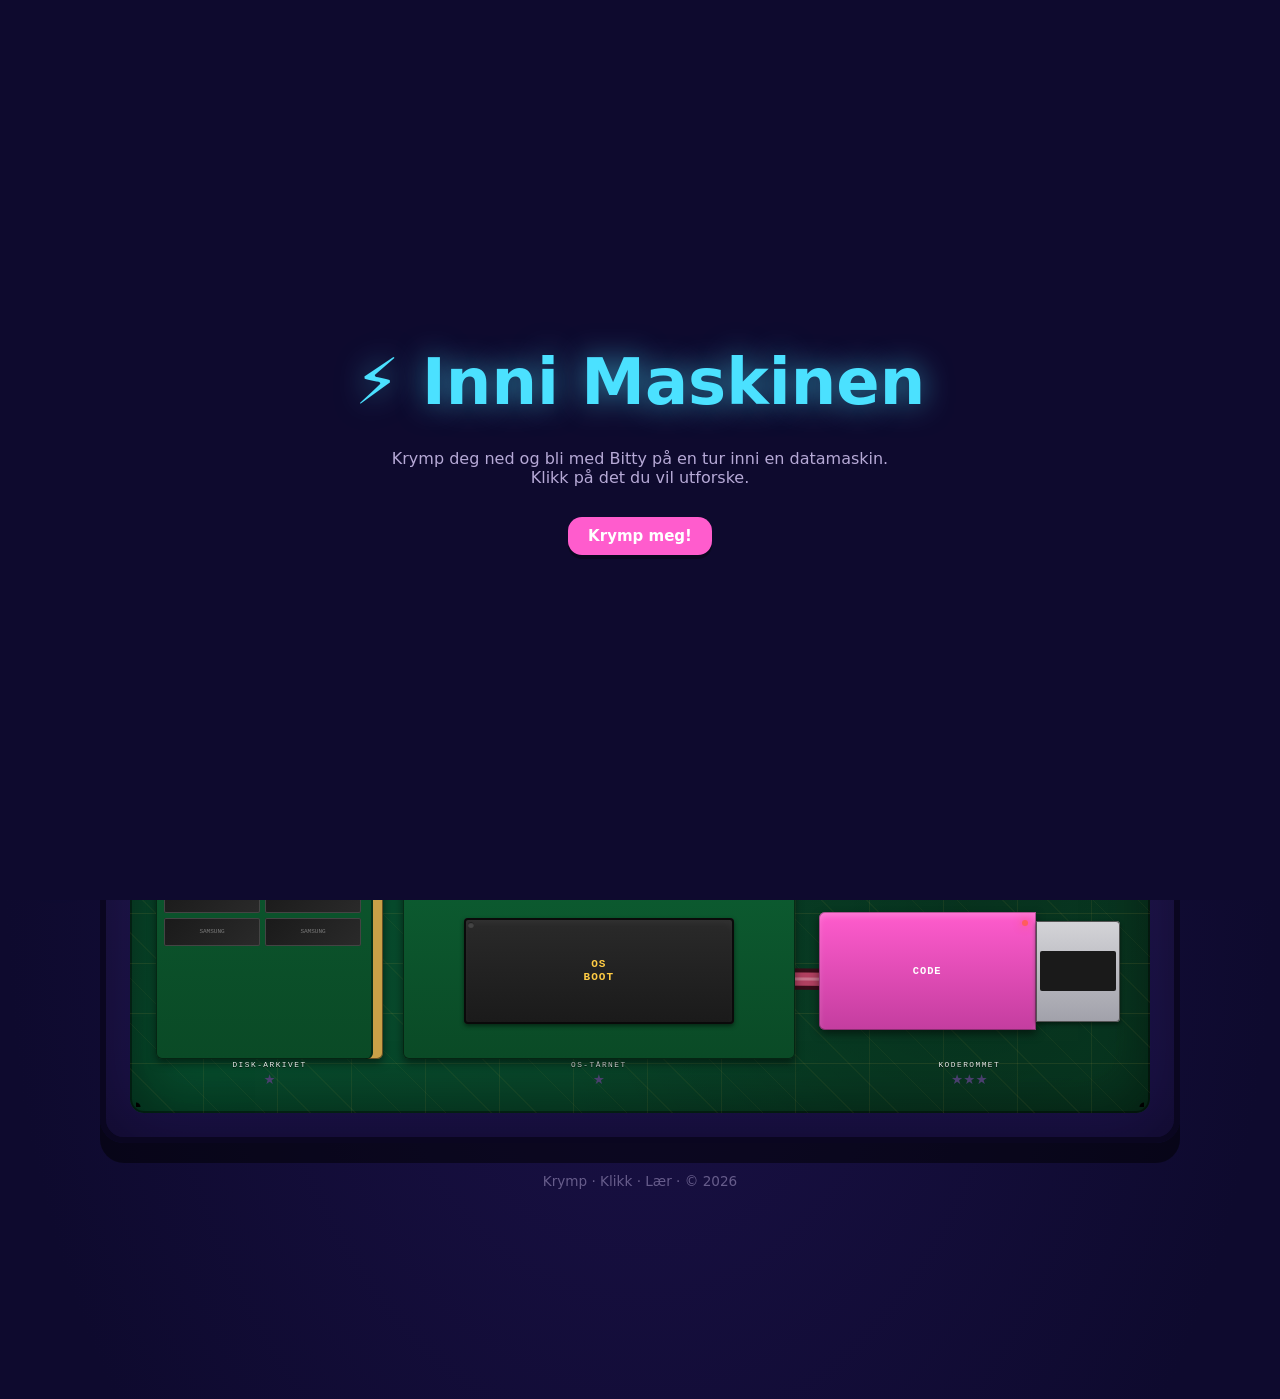
==== index.html @ a3760b7e "first commit" ====
<!DOCTYPE html>
<html lang="no">
<head>
    <meta charset="UTF-8">
    <meta name="viewport" content="width=device-width, initial-scale=1.0">
    <title>Inni Maskinen</title>
    <link rel="stylesheet" href="style.css">
    <style>
        /* Plassering av komponentene på hovedkortet (12 kol × 8 rad) */
        .c-cpu  { grid-column: 5 / 9;  grid-row: 2 / 4; }
        .c-ram  { grid-column: 9 / 13; grid-row: 1 / 3; }
        .c-bits { grid-column: 1 / 4;  grid-row: 1 / 3; }
        .c-bus  { grid-column: 4 / 10; grid-row: 4 / 5; }
        .c-disk { grid-column: 1 / 4;  grid-row: 6 / 9; }
        .c-gpu  { grid-column: 5 / 9;  grid-row: 5 / 7; }
        .c-net  { grid-column: 9 / 13; grid-row: 5 / 7; }
        .c-os   { grid-column: 4 / 9;  grid-row: 7 / 9; }
        .c-kode { grid-column: 9 / 13; grid-row: 7 / 9; }
        .c-komp { grid-column: 1 / 4;  grid-row: 4 / 6; }

        /* Ledninger mellom komponentene — isolerte fargede kabler */
        .wires {
            position: absolute;
            inset: 22px;
            width: calc(100% - 44px);
            height: calc(100% - 44px);
            z-index: 1;
            pointer-events: none;
            overflow: visible;
        }
        /* Mørk kant rundt kabelen (jakke / skygge) */
        .wires .cable-outer {
            fill: none;
            stroke-width: 2.4;
            stroke-linecap: round;
            stroke-linejoin: round;
            opacity: 0.95;
        }
        /* Kabelens hovedfarge (isolasjon) */
        .wires .cable-inner {
            fill: none;
            stroke-width: 1.5;
            stroke-linecap: round;
            stroke-linejoin: round;
        }
        /* Tynn lyslinje på toppen — sylinder-følelse */
        .wires .cable-shine {
            fill: none;
            stroke: rgba(255,255,255,0.28);
            stroke-width: 0.35;
            stroke-linecap: round;
        }
        /* Loddepunkter / skrupinner */
        .wires .pad {
            fill: #d4a040;
            stroke: rgba(0,0,0,0.7);
            stroke-width: 0.2;
        }
        .wires .pad-inner {
            fill: rgba(0,0,0,0.55);
        }
        .component { z-index: 2; }

        @media (max-width: 720px) {
            .wires { display: none; }
        }

        .startup-overlay {
            position: fixed;
            inset: 0;
            background: var(--bg-deep);
            z-index: 500;
            display: flex;
            align-items: center;
            justify-content: center;
            flex-direction: column;
            gap: 30px;
            transition: opacity 0.6s, visibility 0.6s;
        }
        .startup-overlay.hidden { opacity: 0; visibility: hidden; }
        .startup-overlay h1 {
            font-size: clamp(2em, 6vw, 4em);
            color: var(--neon-cyan);
            text-shadow: 0 0 30px rgba(75,225,255,0.6);
        }
        .startup-overlay p { color: var(--ink-soft); max-width: 500px; text-align: center; }
        .reset-btn {
            position: fixed; bottom: 14px; right: 14px;
            background: rgba(255,92,92,0.2);
            color: var(--neon-red);
            border: 1px solid var(--neon-red);
            padding: 4px 10px;
            border-radius: 8px;
            font-size: 0.75em;
            cursor: pointer;
            opacity: 0.4;
            z-index: 90;
        }
        .reset-btn:hover { opacity: 1; }
    </style>
</head>
<body>

    <div class="startup-overlay" id="startup">
        <h1>⚡ Inni Maskinen</h1>
        <p>Krymp deg ned og bli med Bitty på en tur inni en datamaskin. Klikk på det du vil utforske.</p>
        <button class="btn pink" onclick="document.getElementById('startup').classList.add('hidden');sessionStorage.setItem('im_seen_startup','1')">Krymp meg!</button>
    </div>
    <script>
        if (sessionStorage.getItem('im_seen_startup')) {
            document.getElementById('startup').classList.add('hidden');
        }
    </script>

    <div class="scene">
        <div class="hub-stage">
            <div class="scene-title">
                <h1>⚡ Inni Maskinen</h1>
                <p>Klikk på en del av maskinen for å utforske den.</p>
                <div class="hub-progress" id="hub-progress"></div>
            </div>

            <div class="computer">
                <div class="motherboard">

                    <svg class="wires" viewBox="0 0 100 100" preserveAspectRatio="none" aria-hidden="true">
                        <defs>
                            <!-- Kabelbaner: myke buer fra CPU til hver komponent -->
                            <path id="w-ram"  d="M 53,23 C 65,18 76,14 82,13"/>
                            <path id="w-bits" d="M 47,23 C 35,18 22,14 13,13"/>
                            <path id="w-komp" d="M 46,29 C 32,38 20,46 13.5,49"/>
                            <path id="w-bus"  d="M 50,30 C 50,36 50,40 50,43.5"/>
                            <path id="w-gpu"  d="M 50,30 C 51,45 51,55 50,62"/>
                            <path id="w-net"  d="M 54,29 C 70,38 80,52 83,61.5"/>
                            <path id="w-disk" d="M 47,30 C 30,42 18,62 13,80"/>
                            <path id="w-os"   d="M 49,30 C 47,55 46,75 45.83,86.5"/>
                            <path id="w-kode" d="M 47,87.5 C 60,87 72,87.5 82,87.5"/>
                        </defs>

                        <!-- Hver kabel = mørk jakke + farget kjerne + lyslinje -->
                        <use href="#w-ram"  class="cable-outer" style="stroke:#3a0a0a"/>
                        <use href="#w-ram"  class="cable-inner" style="stroke:#c93838"/>
                        <use href="#w-ram"  class="cable-shine"/>

                        <use href="#w-bits" class="cable-outer" style="stroke:#3a1f08"/>
                        <use href="#w-bits" class="cable-inner" style="stroke:#dc8230"/>
                        <use href="#w-bits" class="cable-shine"/>

                        <use href="#w-komp" class="cable-outer" style="stroke:#0a3a18"/>
                        <use href="#w-komp" class="cable-inner" style="stroke:#3aa848"/>
                        <use href="#w-komp" class="cable-shine"/>

                        <use href="#w-bus"  class="cable-outer" style="stroke:#3a2a0a"/>
                        <use href="#w-bus"  class="cable-inner" style="stroke:#e6c142"/>
                        <use href="#w-bus"  class="cable-shine"/>

                        <use href="#w-gpu"  class="cable-outer" style="stroke:#0a1838"/>
                        <use href="#w-gpu"  class="cable-inner" style="stroke:#3a78d4"/>
                        <use href="#w-gpu"  class="cable-shine"/>

                        <use href="#w-net"  class="cable-outer" style="stroke:#2a2a2a"/>
                        <use href="#w-net"  class="cable-inner" style="stroke:#dcdcdc"/>
                        <use href="#w-net"  class="cable-shine"/>

                        <use href="#w-disk" class="cable-outer" style="stroke:#000000"/>
                        <use href="#w-disk" class="cable-inner" style="stroke:#1a1a1a"/>

                        <use href="#w-os"   class="cable-outer" style="stroke:#2a0e3a"/>
                        <use href="#w-os"   class="cable-inner" style="stroke:#8a4ed4"/>
                        <use href="#w-os"   class="cable-shine"/>

                        <use href="#w-kode" class="cable-outer" style="stroke:#3a0a18"/>
                        <use href="#w-kode" class="cable-inner" style="stroke:#b04060"/>
                        <use href="#w-kode" class="cable-shine"/>

                        <!-- Loddepunkter ved hver komponent -->
                        <g>
                            <circle class="pad" cx="12.5"  cy="12.5"  r="1.1"/><circle class="pad-inner" cx="12.5"  cy="12.5"  r="0.45"/>
                            <circle class="pad" cx="83.33" cy="12.5"  r="1.1"/><circle class="pad-inner" cx="83.33" cy="12.5"  r="0.45"/>
                            <circle class="pad" cx="50"    cy="25"    r="1.2"/><circle class="pad-inner" cx="50"    cy="25"    r="0.5"/>
                            <circle class="pad" cx="12.5"  cy="50"    r="1.1"/><circle class="pad-inner" cx="12.5"  cy="50"    r="0.45"/>
                            <circle class="pad" cx="50"    cy="43.75" r="1.1"/><circle class="pad-inner" cx="50"    cy="43.75" r="0.45"/>
                            <circle class="pad" cx="50"    cy="62.5"  r="1.1"/><circle class="pad-inner" cx="50"    cy="62.5"  r="0.45"/>
                            <circle class="pad" cx="83.33" cy="62.5"  r="1.1"/><circle class="pad-inner" cx="83.33" cy="62.5"  r="0.45"/>
                            <circle class="pad" cx="12.5"  cy="81.25" r="1.1"/><circle class="pad-inner" cx="12.5"  cy="81.25" r="0.45"/>
                            <circle class="pad" cx="45.83" cy="87.5"  r="1.1"/><circle class="pad-inner" cx="45.83" cy="87.5"  r="0.45"/>
                            <circle class="pad" cx="83.33" cy="87.5"  r="1.1"/><circle class="pad-inner" cx="83.33" cy="87.5"  r="0.45"/>
                        </g>
                    </svg>

                    <a href="rom-bits.html" class="component c-bits" title="0/1-fabrikken">
                        <div class="num">1</div>
                        <div class="hw-bits">
                            <div class="label"><div class="big">01</div><div class="small">LOGIC</div></div>
                        </div>
                        <div class="silk">0/1-fabrikken</div>
                        <span class="name">0/1-fabrikken</span>
                        <div class="stars" data-room="bits"></div>
                    </a>

                    <a href="rom-cpu.html" class="component c-cpu" title="CPU-mølla">
                        <div class="num">4</div>
                        <div class="hw-cpu">
                            <div class="ihs">CPU</div>
                        </div>
                        <div class="silk">CPU-mølla</div>
                        <span class="name">CPU-mølla</span>
                        <div class="stars" data-room="cpu"></div>
                    </a>

                    <a href="rom-ram.html" class="component c-ram" title="RAM-biblioteket">
                        <div class="num">2</div>
                        <div class="hw-ram">
                            <div class="stick">
                                <div class="chip"></div><div class="chip"></div><div class="chip"></div>
                                <div class="chip"></div><div class="chip"></div><div class="chip"></div>
                                <div class="chip"></div><div class="chip"></div>
                            </div>
                            <div class="stick">
                                <div class="chip"></div><div class="chip"></div><div class="chip"></div>
                                <div class="chip"></div><div class="chip"></div><div class="chip"></div>
                                <div class="chip"></div><div class="chip"></div>
                            </div>
                        </div>
                        <div class="silk">RAM-biblioteket</div>
                        <span class="name">RAM-biblioteket</span>
                        <div class="stars" data-room="ram"></div>
                    </a>

                    <a href="rom-buss.html" class="component c-bus" title="Buss-motorveien">
                        <div class="num">5</div>
                        <div class="hw-bus"></div>
                        <div class="silk">Buss-motorveien</div>
                        <span class="name">Buss-motorveien</span>
                        <div class="stars" data-room="buss"></div>
                    </a>

                    <a href="rom-disk.html" class="component c-disk" title="Disk-arkivet">
                        <div class="num">3</div>
                        <div class="hw-disk">
                            <div class="chip-row">
                                <div class="chip"></div><div class="chip"></div>
                                <div class="chip"></div><div class="chip"></div>
                            </div>
                        </div>
                        <div class="silk">Disk-arkivet</div>
                        <span class="name">Disk-arkivet</span>
                        <div class="stars" data-room="disk"></div>
                    </a>

                    <a href="rom-komp.html" class="component c-komp" title="Kompilator-verkstedet">
                        <div class="num">10</div>
                        <div class="hw-komp">
                            <div class="src">print('hei')</div>
                            <div class="arrow">↓</div>
                            <div class="out">01001…</div>
                        </div>
                        <div class="silk">Kompilator</div>
                        <span class="name">Kompilator-verkstedet</span>
                        <div class="stars" data-room="komp"></div>
                    </a>

                    <a href="rom-gpu.html" class="component c-gpu" title="Skjermkortet">
                        <div class="num">6</div>
                        <div class="hw-gpu">
                            <div class="fan"></div>
                            <div class="fan"></div>
                        </div>
                        <div class="silk">Skjermkortet (GPU)</div>
                        <span class="name">Skjermkortet</span>
                        <div class="stars" data-room="gpu"></div>
                    </a>

                    <a href="rom-nett.html" class="component c-net" title="Nettverkskortet">
                        <div class="num">7</div>
                        <div class="hw-net">
                            <div class="rj45"></div>
                        </div>
                        <div class="silk">Nettverkskort</div>
                        <span class="name">Nettverkskortet</span>
                        <div class="stars" data-room="nett"></div>
                    </a>

                    <a href="rom-os.html" class="component c-os" title="OS-tårnet">
                        <div class="num">8</div>
                        <div class="hw-os">
                            <div class="chip">OS<br>BOOT</div>
                        </div>
                        <div class="silk">OS-tårnet</div>
                        <span class="name">OS-tårnet</span>
                        <div class="stars" data-room="os"></div>
                    </a>

                    <a href="rom-kode.html" class="component c-kode" title="Koderommet">
                        <div class="num">9</div>
                        <div class="hw-kode">
                            <div class="body">CODE</div>
                            <div class="connector"></div>
                        </div>
                        <div class="silk">Koderommet</div>
                        <span class="name">Koderommet</span>
                        <div class="stars" data-room="kode"></div>
                    </a>

                </div>
            </div>

            <footer class="tiny">Krymp · Klikk · Lær · © 2026</footer>
        </div>
    </div>

    <button class="reset-btn" onclick="if(confirm('Nullstille alle stjerner?')){Progress.reset();location.reload();}">Nullstill</button>

    <div class="bitty-bar">
        <div class="bitty">
            <div class="bitty-mouth"></div>
            <div class="bitty-label">Bitty</div>
        </div>
        <div class="bitty-bubble">
            <div class="bubble-text"></div>
            <div class="bitty-actions"></div>
        </div>
    </div>

    <script src="bitty.js"></script>
    <script src="progress.js"></script>
    <script>
        // Tegn stjerner pr. komponent + total
        document.querySelectorAll('.stars[data-room]').forEach(el => {
            el.innerHTML = Progress.renderStars(el.dataset.room);
        });
        const total = Progress.total();
        document.getElementById('hub-progress').innerHTML =
            `<span class="star">★</span> ${total.earned} / ${total.total} stjerner samlet`;

        // Bittys velkomst — tilpass etter hvor mange stjerner
        function welcome() {
            if (total.earned === 0) {
                Bitty.say(
                    `Hei! Jeg er <strong>Bitty</strong>. Jeg er en levende bit — jeg kan være <code>0</code> eller <code>1</code>. ` +
                    `Velkommen inni maskinen! Vil du starte med <strong>0/1-fabrikken</strong>? Eller utforsk fritt — du kan gå hvor du vil.`,
                    {
                        actions: [
                            { label: 'Til 0/1-fabrikken', callback: () => location.href = 'rom-bits.html' },
                            { label: 'Jeg utforsker selv', muted: true, callback: () => Bitty.say('Bra! Klikk en del av maskinen når du er klar.') }
                        ]
                    }
                );
            } else if (total.earned < total.total) {
                Bitty.say(
                    `Velkommen tilbake! Du har <strong>${total.earned} / ${total.total}</strong> stjerner. Klikk en del du ikke har vært i ennå, eller besøk noe på nytt.`
                );
            } else {
                Bitty.say(
                    `Du har <strong>alle ${total.total} stjernene</strong>! ⭐ Du har sett hver del av maskinen. Imponerende. Klikk gjerne et rom igjen — det er ting å oppdage.`
                );
            }
        }
        welcome();
    </script>
</body>
</html>
---- style.css ----
/* ==========================================================================
   Inni Maskinen — felles design
   Mørk lilla/cyan tegneserieaktig palett
   ========================================================================== */

* { margin: 0; padding: 0; box-sizing: border-box; }
html, body { height: 100%; }

:root {
    --bg-deep:    #0e0a2e;
    --bg-mid:     #1a1147;
    --bg-soft:    #2a1f5a;
    --neon-cyan:  #4be1ff;
    --neon-pink:  #ff5ccd;
    --neon-amber: #ffcc44;
    --neon-green: #6cff8c;
    --neon-red:   #ff5c5c;
    --ink:        #f4ebff;
    --ink-soft:   #b6a9d6;
    --bit-on:     #4be1ff;
    --bit-off:    #2a1f5a;

    --shadow-card: 0 6px 0 rgba(0,0,0,0.35);
    --shadow-glow-cyan: 0 0 18px rgba(75,225,255,0.45);
    --shadow-glow-pink: 0 0 18px rgba(255,92,205,0.45);
}

body {
    font-family: 'Segoe UI', system-ui, sans-serif;
    background: radial-gradient(ellipse at top, var(--bg-mid) 0%, var(--bg-deep) 70%);
    color: var(--ink);
    overflow-x: hidden;
    min-height: 100vh;
}

a { color: var(--neon-cyan); }

/* ---- Generell layout ---- */
.scene {
    min-height: 100vh;
    padding: 20px;
    padding-bottom: 200px; /* plass til Bitty */
    position: relative;
}

.scene-title {
    text-align: center;
    margin: 10px 0 24px;
}
.scene-title h1 {
    font-size: clamp(1.4em, 4vw, 2.4em);
    color: var(--neon-amber);
    text-shadow: 0 3px 0 rgba(0,0,0,0.4), 0 0 20px rgba(255,204,68,0.4);
    letter-spacing: 0.5px;
}
.scene-title p {
    color: var(--ink-soft);
    font-size: 1em;
    margin-top: 6px;
}

.back-btn {
    position: fixed;
    top: 16px;
    left: 16px;
    background: var(--neon-pink);
    color: white;
    text-decoration: none;
    padding: 10px 18px;
    border-radius: 30px;
    font-weight: bold;
    box-shadow: var(--shadow-card);
    z-index: 50;
    transition: transform 0.15s ease;
}
.back-btn:hover { transform: translateY(-2px); }
.back-btn:active { transform: translateY(2px); box-shadow: 0 2px 0 rgba(0,0,0,0.35); }

/* ---- Bitty-system ---- */
.bitty-bar {
    position: fixed;
    bottom: 0; left: 0; right: 0;
    background: linear-gradient(180deg, transparent, rgba(14,10,46,0.95) 30%);
    padding: 16px;
    z-index: 100;
    display: flex;
    gap: 14px;
    align-items: flex-end;
    pointer-events: none;
}

.bitty {
    width: 84px;
    height: 84px;
    background: var(--neon-cyan);
    border-radius: 50%;
    box-shadow: var(--shadow-glow-cyan), inset 0 -6px 0 rgba(0,0,0,0.2);
    position: relative;
    flex-shrink: 0;
    pointer-events: auto;
    cursor: pointer;
    animation: bitty-bob 2.4s ease-in-out infinite;
}
.bitty::before, .bitty::after {
    content: '';
    position: absolute;
    width: 12px; height: 12px;
    background: var(--bg-deep);
    border-radius: 50%;
    top: 30px;
}
.bitty::before { left: 22px; }
.bitty::after  { right: 22px; }
.bitty-mouth {
    position: absolute;
    bottom: 22px; left: 50%;
    transform: translateX(-50%);
    width: 22px; height: 8px;
    border: 3px solid var(--bg-deep);
    border-top: none;
    border-radius: 0 0 22px 22px;
}
.bitty-label {
    position: absolute;
    top: -8px; right: -6px;
    background: var(--neon-pink);
    color: white;
    font-weight: bold;
    font-size: 12px;
    padding: 2px 6px;
    border-radius: 8px;
    box-shadow: 0 2px 0 rgba(0,0,0,0.3);
}

@keyframes bitty-bob {
    0%, 100% { transform: translateY(0); }
    50%      { transform: translateY(-8px); }
}

.bitty-bubble {
    background: white;
    color: #2a1f5a;
    padding: 14px 18px;
    border-radius: 18px;
    border: 3px solid var(--neon-pink);
    box-shadow: var(--shadow-card);
    max-width: 540px;
    flex: 1;
    pointer-events: auto;
    position: relative;
    font-size: 1em;
    line-height: 1.45;
}
.bitty-bubble::before {
    content: '';
    position: absolute;
    left: -14px; bottom: 18px;
    border: 10px solid transparent;
    border-right-color: var(--neon-pink);
}
.bitty-bubble::after {
    content: '';
    position: absolute;
    left: -10px; bottom: 20px;
    border: 8px solid transparent;
    border-right-color: white;
}
.bitty-bubble strong { color: var(--neon-pink); }
.bitty-bubble code {
    background: #f0e8ff;
    padding: 2px 6px;
    border-radius: 4px;
    font-family: 'Consolas', monospace;
}

.bitty-actions {
    margin-top: 10px;
    display: flex;
    gap: 6px;
    flex-wrap: wrap;
}
.bitty-actions button {
    background: var(--neon-cyan);
    color: var(--bg-deep);
    border: none;
    padding: 6px 12px;
    border-radius: 14px;
    font-weight: bold;
    cursor: pointer;
    font-size: 13px;
    box-shadow: 0 3px 0 rgba(0,0,0,0.25);
    transition: transform 0.1s;
}
.bitty-actions button:hover { transform: translateY(-1px); }
.bitty-actions button:active { transform: translateY(2px); box-shadow: 0 1px 0 rgba(0,0,0,0.25); }
.bitty-actions button.muted {
    background: #ddd;
    color: #555;
}

/* ---- Stjerner ---- */
.star {
    color: var(--neon-amber);
    text-shadow: 0 0 10px rgba(255,204,68,0.7);
}
.star.dim { color: #4a3f6e; text-shadow: none; }

.star-banner {
    position: fixed;
    top: 50%; left: 50%;
    transform: translate(-50%, -50%) scale(0.5);
    background: var(--neon-amber);
    color: var(--bg-deep);
    padding: 24px 36px;
    border-radius: 24px;
    font-size: 1.6em;
    font-weight: bold;
    box-shadow: 0 12px 0 rgba(0,0,0,0.4), 0 0 60px rgba(255,204,68,0.6);
    z-index: 200;
    opacity: 0;
    pointer-events: none;
    transition: all 0.4s cubic-bezier(0.34, 1.56, 0.64, 1);
}
.star-banner.show {
    transform: translate(-50%, -50%) scale(1);
    opacity: 1;
}

/* ---- Kort/paneler ---- */
.panel {
    background: var(--bg-soft);
    border: 3px solid var(--bg-mid);
    border-radius: 16px;
    padding: 20px;
    box-shadow: var(--shadow-card);
}

.btn {
    background: var(--neon-cyan);
    color: var(--bg-deep);
    border: none;
    padding: 10px 20px;
    border-radius: 14px;
    font-weight: bold;
    cursor: pointer;
    font-size: 15px;
    box-shadow: 0 4px 0 rgba(0,0,0,0.3);
    transition: transform 0.1s;
    font-family: inherit;
}
.btn:hover { transform: translateY(-2px); }
.btn:active { transform: translateY(2px); box-shadow: 0 2px 0 rgba(0,0,0,0.3); }
.btn.pink { background: var(--neon-pink); color: white; }
.btn.amber { background: var(--neon-amber); color: var(--bg-deep); }
.btn.red { background: var(--neon-red); color: white; }
.btn.green { background: var(--neon-green); color: var(--bg-deep); }
.btn.outline {
    background: transparent;
    border: 2px solid var(--neon-cyan);
    color: var(--neon-cyan);
    box-shadow: none;
}
.btn:disabled { opacity: 0.4; cursor: not-allowed; }

.kbd {
    display: inline-block;
    padding: 2px 8px;
    font-family: monospace;
    background: rgba(255,255,255,0.1);
    border: 1px solid rgba(255,255,255,0.2);
    border-radius: 4px;
    font-size: 0.9em;
}

/* ==========================================================================
   HUB — datamaskin tverrsnitt
   ========================================================================== */
.hub-stage {
    max-width: 1100px;
    margin: 0 auto;
    padding: 10px;
}

.hub-progress {
    text-align: center;
    margin-bottom: 14px;
    color: var(--ink-soft);
    font-size: 0.95em;
}
.hub-progress .star { font-size: 1.2em; margin: 0 1px; }

.computer {
    background: linear-gradient(180deg, #2a1f5a 0%, #1a1147 100%);
    border: 6px solid #0a0620;
    border-radius: 24px;
    padding: 24px;
    box-shadow: 0 20px 0 rgba(0,0,0,0.5), inset 0 0 80px rgba(0,0,0,0.4);
    position: relative;
}

/* ============ Hovedkort = grønt PCB med spor og silketrykk ============ */
.motherboard {
    background:
        radial-gradient(circle at 18% 22%, rgba(0,0,0,0.25), transparent 40%),
        radial-gradient(circle at 82% 78%, rgba(0,0,0,0.25), transparent 40%),
        linear-gradient(135deg, #0a3d24 0%, #074a2c 50%, #0a3d24 100%);
    border-radius: 14px;
    padding: 22px;
    display: grid;
    grid-template-columns: repeat(12, 1fr);
    grid-template-rows: repeat(8, 100px);
    gap: 12px;
    position: relative;
    overflow: hidden;
    box-shadow: inset 0 0 60px rgba(0,0,0,0.5), inset 0 0 0 2px rgba(0,0,0,0.4);
}

/* PCB-spor: tynne gylne linjer i bakgrunnen */
.motherboard::before {
    content: '';
    position: absolute;
    inset: 0;
    background-image:
        repeating-linear-gradient(0deg,    transparent 0 49px, rgba(255,200,80,0.10) 49px 50px),
        repeating-linear-gradient(90deg,   transparent 0 73px, rgba(255,200,80,0.08) 73px 74px),
        repeating-linear-gradient(45deg,   transparent 0 31px, rgba(255,200,80,0.05) 31px 32px);
    pointer-events: none;
    opacity: 0.9;
}
/* Skrue-hull i hjørnene */
.motherboard::after {
    content: '';
    position: absolute;
    inset: 6px;
    background:
        radial-gradient(circle at 0 0, #000 4px, transparent 5px),
        radial-gradient(circle at 100% 0, #000 4px, transparent 5px),
        radial-gradient(circle at 0 100%, #000 4px, transparent 5px),
        radial-gradient(circle at 100% 100%, #000 4px, transparent 5px);
    pointer-events: none;
}

/* ============ Felles komponent-base ============ */
.component {
    background: transparent;
    border: none;
    border-radius: 0;
    padding: 4px;
    text-decoration: none;
    color: var(--ink);
    cursor: pointer;
    position: relative;
    transition: transform 0.15s ease, filter 0.15s ease;
    display: flex;
    flex-direction: column;
    gap: 2px;
    overflow: visible;
    box-shadow: none;
    min-width: 0;
    min-height: 0;
}
.component:hover {
    transform: translateY(-4px) scale(1.02);
    filter: brightness(1.15) drop-shadow(0 8px 12px rgba(0,0,0,0.4));
    z-index: 10;
}
.component > .hw-cpu, .component > .hw-ram, .component > .hw-disk,
.component > .hw-gpu, .component > .hw-bus, .component > .hw-bits,
.component > .hw-net, .component > .hw-os,  .component > .hw-kode,
.component > .hw-komp {
    flex: 1 1 auto;
    min-height: 0;
}
.component .num {
    position: absolute;
    top: -6px; left: -6px;
    background: var(--neon-pink);
    color: white;
    font-size: 0.7em;
    width: 22px; height: 22px;
    border-radius: 50%;
    display: flex;
    align-items: center;
    justify-content: center;
    font-weight: bold;
    z-index: 5;
    box-shadow: 0 2px 0 rgba(0,0,0,0.4);
    border: 2px solid white;
}
.component .stars {
    flex: 0 0 auto;
    text-align: center;
    font-size: 0.85em;
    line-height: 1;
    height: 14px;
    white-space: nowrap;
}
.component .silk {
    flex: 0 0 auto;
    text-align: center;
    color: rgba(255,255,255,0.9);
    font-size: 0.6em;
    font-family: monospace;
    text-transform: uppercase;
    letter-spacing: 1.5px;
    padding: 1px 0;
    line-height: 1;
    pointer-events: none;
    text-shadow: 0 1px 0 rgba(0,0,0,0.6);
}
.component .name {
    /* skjult — vi viser silk i stedet, men beholdt for skjermlesere */
    position: absolute;
    width: 1px; height: 1px;
    overflow: hidden;
    clip-path: inset(50%);
}

/* ============ CPU — IC-chip med pinner og varmespreder ============ */
.hw-cpu {
    width: 100%;
    height: 100%;
    background: #1a1a1a;
    border-radius: 8px;
    padding: 10px;
    box-shadow:
        inset 0 0 0 2px #0a0a0a,
        0 4px 12px rgba(0,0,0,0.6);
    position: relative;
    display: flex;
    align-items: center;
    justify-content: center;
}
/* Pinner som dot-grid rundt selve CPU-en */
.hw-cpu::before {
    content: '';
    position: absolute;
    inset: 4px;
    background-image: radial-gradient(circle, #c9a047 1.5px, transparent 2px);
    background-size: 9px 9px;
    background-position: 2px 2px;
    border-radius: 6px;
    opacity: 0.85;
}
.hw-cpu .ihs {
    position: relative;
    z-index: 2;
    width: 70%;
    height: 70%;
    background:
        linear-gradient(135deg, #d4d4d8 0%, #a1a1aa 50%, #71717a 100%);
    border-radius: 4px;
    box-shadow:
        inset 0 0 0 1px rgba(0,0,0,0.4),
        inset 0 4px 8px rgba(255,255,255,0.15),
        0 2px 6px rgba(0,0,0,0.4);
    display: flex;
    align-items: center;
    justify-content: center;
    font-family: monospace;
    color: #1a1a1a;
    font-weight: bold;
    text-align: center;
    line-height: 1;
    font-size: 0.85em;
}
.hw-cpu .ihs::after {
    content: 'SKAPET™';
    position: absolute;
    bottom: 6px;
    left: 0; right: 0;
    text-align: center;
    color: #555;
    font-size: 0.55em;
    letter-spacing: 1px;
}

/* ============ RAM — DIMM-pinne med chips og kontakter ============ */
.hw-ram {
    width: 100%;
    height: 100%;
    display: flex;
    flex-direction: column;
    gap: 4px;
    padding: 4px 0;
}
.hw-ram .stick {
    flex: 1;
    background: linear-gradient(180deg, #0c5b30 0%, #0a4a26 100%);
    border-radius: 3px;
    position: relative;
    box-shadow:
        inset 0 0 0 1px rgba(0,0,0,0.5),
        inset 0 -8px 0 #c9a047,
        inset 0 -10px 0 rgba(0,0,0,0.4),
        0 2px 5px rgba(0,0,0,0.5);
    display: flex;
    align-items: center;
    justify-content: space-evenly;
    padding: 6px 8px 18px;
    overflow: hidden;
}
/* Stick-notch (åpning i pin-rad) */
.hw-ram .stick::before {
    content: '';
    position: absolute;
    bottom: 0;
    left: 35%;
    width: 8px;
    height: 8px;
    background: linear-gradient(180deg, #0c5b30, #0a4a26);
    box-shadow: inset 0 1px 0 rgba(0,0,0,0.4);
}
/* Hvit etikett på stikken */
.hw-ram .stick::after {
    content: 'DDR4-3200';
    position: absolute;
    top: 4px;
    left: 6px;
    font-size: 0.55em;
    background: white;
    color: #333;
    padding: 1px 4px;
    border-radius: 2px;
    font-family: monospace;
    letter-spacing: 0.5px;
}
.hw-ram .chip {
    width: 10%;
    height: 65%;
    background: linear-gradient(135deg, #1a1a1a, #2a2a2a);
    border-radius: 2px;
    box-shadow: inset 0 0 0 1px #444, 0 1px 2px rgba(0,0,0,0.6);
}

/* ============ Disk — M.2 SSD med chips ============ */
.hw-disk {
    width: 100%;
    height: 100%;
    background: linear-gradient(180deg, #0c5b30 0%, #0a4a26 100%);
    border-radius: 6px;
    padding: 12px 8px;
    box-shadow:
        inset 0 0 0 1px rgba(0,0,0,0.5),
        inset -10px 0 0 #c9a047,
        inset -12px 0 0 rgba(0,0,0,0.4),
        0 4px 8px rgba(0,0,0,0.5);
    display: flex;
    flex-direction: column;
    gap: 6px;
    align-items: stretch;
    justify-content: center;
}
.hw-disk::before {
    content: 'NVMe SSD';
    position: absolute;
    top: 6px;
    left: 8px;
    font-size: 0.55em;
    background: white;
    color: #333;
    padding: 1px 4px;
    border-radius: 2px;
    font-family: monospace;
    letter-spacing: 0.5px;
}
.hw-disk .chip-row {
    display: grid;
    grid-template-columns: repeat(2, 1fr);
    gap: 5px;
    margin-right: 14px;
}
.hw-disk .chip {
    height: 28px;
    background: linear-gradient(135deg, #1a1a1a, #2a2a2a);
    border-radius: 2px;
    box-shadow: inset 0 0 0 1px #444;
    position: relative;
}
.hw-disk .chip::after {
    content: 'SAMSUNG';
    position: absolute;
    inset: 0;
    display: flex;
    align-items: center;
    justify-content: center;
    color: rgba(255,255,255,0.4);
    font-size: 0.4em;
    font-family: monospace;
}

/* ============ GPU — Skjermkort med vifter ============ */
.hw-gpu {
    width: 100%;
    height: 100%;
    background: linear-gradient(180deg, #1f2937 0%, #111827 100%);
    border-radius: 8px;
    padding: 8px 10px;
    box-shadow:
        inset 0 0 0 2px #000,
        inset 0 -10px 0 #c9a047,
        inset 0 -12px 0 #0a4a26,
        0 4px 12px rgba(0,0,0,0.6);
    display: flex;
    align-items: center;
    justify-content: space-evenly;
    gap: 8px;
    position: relative;
}
.hw-gpu::before {
    content: 'Skapet RTX 9090';
    position: absolute;
    top: 4px;
    left: 50%;
    transform: translateX(-50%);
    color: #ff5ccd;
    font-size: 0.6em;
    font-family: monospace;
    text-shadow: 0 0 8px rgba(255,92,205,0.7);
    font-weight: bold;
}
.hw-gpu .fan {
    width: 38px;
    height: 38px;
    border-radius: 50%;
    background:
        radial-gradient(circle at center, #444 12%, transparent 13%),
        conic-gradient(from 0deg, #2a2a2a 0deg 30deg, #1a1a1a 30deg 60deg, #2a2a2a 60deg 90deg,
                       #1a1a1a 90deg 120deg, #2a2a2a 120deg 150deg, #1a1a1a 150deg 180deg,
                       #2a2a2a 180deg 210deg, #1a1a1a 210deg 240deg, #2a2a2a 240deg 270deg,
                       #1a1a1a 270deg 300deg, #2a2a2a 300deg 330deg, #1a1a1a 330deg 360deg);
    box-shadow: inset 0 0 0 2px #000, 0 0 6px rgba(0,0,0,0.6);
    animation: fan-spin 4s linear infinite;
}
.component:hover .hw-gpu .fan { animation-duration: 0.8s; }
@keyframes fan-spin { to { transform: rotate(360deg); } }

/* ============ Bus — synlige spor på PCB-et ============ */
.hw-bus {
    width: 100%;
    height: 100%;
    position: relative;
    background:
        repeating-linear-gradient(90deg,
            rgba(255,200,80,0.5) 0 3px,
            transparent 3px 16px,
            rgba(255,200,80,0.3) 16px 18px,
            transparent 18px 32px);
    border-radius: 4px;
    display: flex;
    align-items: center;
    justify-content: center;
}
.hw-bus::before {
    content: '⇄ BUS ⇄';
    background: rgba(0,0,0,0.6);
    color: var(--neon-amber);
    padding: 4px 12px;
    border-radius: 4px;
    font-family: monospace;
    font-size: 0.8em;
    font-weight: bold;
    letter-spacing: 2px;
    text-shadow: 0 0 8px rgba(255,204,68,0.7);
}

/* ============ Bits — DIP IC med pinner ============ */
.hw-bits {
    width: 100%;
    height: 100%;
    background: #1a1a1a;
    border-radius: 4px;
    padding: 14px 18px;
    box-shadow:
        inset 0 0 0 2px #0a0a0a,
        0 4px 8px rgba(0,0,0,0.5);
    position: relative;
    display: flex;
    align-items: center;
    justify-content: center;
}
/* Pinner langs sidene */
.hw-bits::before, .hw-bits::after {
    content: '';
    position: absolute;
    top: 12%;
    bottom: 12%;
    width: 6px;
    background-image:
        linear-gradient(180deg, #c9a047 0 6px, transparent 6px 14px);
    background-size: 6px 14px;
}
.hw-bits::before { left: -6px; }
.hw-bits::after { right: -6px; }
.hw-bits .label {
    color: #4be1ff;
    font-family: monospace;
    font-weight: bold;
    text-align: center;
    line-height: 1.2;
}
.hw-bits .label .big {
    font-size: 1.6em;
    letter-spacing: 4px;
    text-shadow: 0 0 8px rgba(75,225,255,0.6);
}
.hw-bits .label .small {
    font-size: 0.6em;
    color: #888;
    margin-top: 2px;
}

/* ============ Network — kort med RJ45-port ============ */
.hw-net {
    width: 100%;
    height: 100%;
    background: linear-gradient(180deg, #0c5b30 0%, #0a4a26 100%);
    border-radius: 6px;
    padding: 8px;
    box-shadow:
        inset 0 0 0 1px rgba(0,0,0,0.5),
        inset 0 -8px 0 #c9a047,
        inset 0 -10px 0 rgba(0,0,0,0.4),
        0 4px 8px rgba(0,0,0,0.5);
    display: flex;
    align-items: center;
    justify-content: center;
    gap: 12px;
    position: relative;
}
.hw-net::before {
    content: 'GIGABIT';
    position: absolute;
    top: 4px;
    left: 6px;
    font-size: 0.5em;
    color: white;
    font-family: monospace;
    letter-spacing: 1px;
}
.hw-net .rj45 {
    width: 50px;
    height: 36px;
    background: #2a2a2a;
    border: 2px solid #555;
    border-radius: 4px 4px 2px 2px;
    position: relative;
    box-shadow: inset 0 0 0 2px #1a1a1a, inset 0 4px 4px rgba(0,0,0,0.6);
}
.hw-net .rj45::before {
    content: '';
    position: absolute;
    top: 4px; left: 8px; right: 8px; bottom: 8px;
    background: #111;
    border-radius: 2px;
}
.hw-net .rj45::after {
    /* LED-er */
    content: '';
    position: absolute;
    bottom: -8px;
    left: 6px; right: 6px;
    height: 4px;
    background:
        linear-gradient(90deg, #6cff8c 0 30%, transparent 30% 70%, #ffcc44 70% 100%);
    border-radius: 2px;
    box-shadow: 0 0 6px rgba(108,255,140,0.6);
}

/* ============ OS — BIOS/boot-chip (DIP IC) ============ */
.hw-os {
    width: 100%;
    height: 100%;
    background: linear-gradient(180deg, #0c5b30 0%, #0a4a26 100%);
    border-radius: 6px;
    padding: 12px 16px;
    box-shadow:
        inset 0 0 0 1px rgba(0,0,0,0.5),
        0 4px 8px rgba(0,0,0,0.5);
    display: flex;
    align-items: center;
    justify-content: center;
    position: relative;
}
.hw-os .chip {
    width: 75%;
    height: 70%;
    background: linear-gradient(180deg, #2a2a2a 0%, #1a1a1a 100%);
    border-radius: 4px;
    box-shadow:
        inset 0 0 0 2px #0a0a0a,
        inset 0 4px 8px rgba(255,255,255,0.05),
        0 2px 4px rgba(0,0,0,0.5);
    position: relative;
    display: flex;
    align-items: center;
    justify-content: center;
    color: var(--neon-amber);
    font-family: monospace;
    font-weight: bold;
    font-size: 0.85em;
    letter-spacing: 1px;
    text-align: center;
    line-height: 1.2;
}
.hw-os .chip::before {
    content: '';
    position: absolute;
    top: 4px;
    left: 4px;
    width: 6px;
    height: 6px;
    border-radius: 50%;
    background: #444;
    box-shadow: inset 0 1px 1px rgba(0,0,0,0.6);
}
/* Pinner */
.hw-os .chip::after {
    content: '';
    position: absolute;
    inset: -3px -8px;
    background:
        repeating-linear-gradient(90deg, #c9a047 0 5px, transparent 5px 10px);
    background-position-y: 0, 100%;
    background-size: 100% 3px, 100% 3px;
    background-repeat: no-repeat;
    background-position: 0 0, 0 100%;
    z-index: -1;
    border-radius: 4px;
}

/* ============ Kode — USB-stick ============ */
.hw-kode {
    width: 100%;
    height: 100%;
    display: flex;
    align-items: center;
    padding: 4px;
}
.hw-kode .body {
    flex: 1;
    height: 70%;
    background: linear-gradient(180deg, #ff5ccd 0%, #c43d9f 100%);
    border-radius: 6px 0 0 6px;
    position: relative;
    box-shadow:
        inset 0 0 0 1px rgba(0,0,0,0.3),
        inset 0 4px 6px rgba(255,255,255,0.2),
        0 4px 8px rgba(0,0,0,0.5);
    display: flex;
    align-items: center;
    justify-content: center;
    color: white;
    font-family: monospace;
    font-weight: bold;
    font-size: 0.8em;
    letter-spacing: 1px;
}
.hw-kode .body::before {
    /* LED */
    content: '';
    position: absolute;
    top: 8px;
    right: 8px;
    width: 6px;
    height: 6px;
    border-radius: 50%;
    background: #ff5c5c;
    box-shadow: 0 0 8px rgba(255,92,92,0.9);
    animation: led-blink 1.4s ease-in-out infinite;
}
@keyframes led-blink { 50% { opacity: 0.3; } }
.hw-kode .connector {
    width: 28%;
    height: 60%;
    background: linear-gradient(180deg, #d4d4d8 0%, #a1a1aa 100%);
    border-radius: 0 4px 4px 0;
    position: relative;
    box-shadow: inset 0 0 0 1px #555, 0 2px 4px rgba(0,0,0,0.5);
}
.hw-kode .connector::before {
    content: '';
    position: absolute;
    top: 30%; bottom: 30%;
    left: 4px; right: 4px;
    background: #1a1a1a;
    border-radius: 2px;
}

/* ============ Kompilator — IC med inn/ut-piler ============ */
.hw-komp {
    width: 100%;
    height: 100%;
    background: #1a1a1a;
    border-radius: 4px;
    padding: 10px;
    box-shadow:
        inset 0 0 0 2px #0a0a0a,
        0 4px 8px rgba(0,0,0,0.5);
    position: relative;
    display: flex;
    flex-direction: column;
    align-items: center;
    justify-content: center;
    gap: 2px;
    color: var(--neon-cyan);
    font-family: monospace;
    font-weight: bold;
    text-align: center;
}
.hw-komp::before, .hw-komp::after {
    content: '';
    position: absolute;
    left: 12%;
    right: 12%;
    height: 4px;
    background-image:
        linear-gradient(90deg, #c9a047 0 6px, transparent 6px 12px);
    background-size: 12px 4px;
}
.hw-komp::before { top: -4px; }
.hw-komp::after  { bottom: -4px; }
.hw-komp .src   { font-size: 0.7em; color: var(--neon-cyan); }
.hw-komp .arrow { font-size: 1em; color: var(--neon-amber); margin: 1px 0; }
.hw-komp .out   { font-size: 0.7em; color: var(--neon-green); letter-spacing: 1px; }

@media (max-width: 720px) {
    .motherboard {
        grid-template-columns: repeat(2, 1fr);
        grid-template-rows: auto;
    }
    .component { grid-column: auto !important; grid-row: auto !important; min-height: 100px; }
}

/* ==========================================================================
   ROM-SPESIFIKT — gjenbrukbart
   ========================================================================== */
.workshop {
    max-width: 980px;
    margin: 0 auto;
    display: grid;
    gap: 20px;
}

.bit-row {
    display: flex;
    gap: 10px;
    justify-content: center;
    flex-wrap: wrap;
}
.bit {
    width: 70px; height: 90px;
    background: var(--bit-off);
    border: 4px solid var(--bg-mid);
    border-radius: 12px;
    display: flex;
    flex-direction: column;
    align-items: center;
    justify-content: center;
    cursor: pointer;
    user-select: none;
    transition: all 0.15s ease;
    box-shadow: 0 5px 0 rgba(0,0,0,0.4);
    color: var(--ink-soft);
    font-family: 'Consolas', monospace;
}
.bit .digit {
    font-size: 2.4em;
    font-weight: bold;
    line-height: 1;
}
.bit .weight {
    font-size: 0.8em;
    margin-top: 4px;
    opacity: 0.6;
}
.bit:hover { transform: translateY(-2px); }
.bit:active { transform: translateY(2px); box-shadow: 0 3px 0 rgba(0,0,0,0.4); }
.bit.on {
    background: var(--bit-on);
    color: var(--bg-deep);
    box-shadow: 0 5px 0 rgba(0,0,0,0.4), 0 0 20px rgba(75,225,255,0.7);
    border-color: var(--neon-cyan);
}
.bit.on .weight { opacity: 0.9; }

.readout {
    display: grid;
    grid-template-columns: repeat(auto-fit, minmax(140px, 1fr));
    gap: 12px;
    margin: 18px 0;
}
.readout .cell {
    background: var(--bg-mid);
    border: 2px solid var(--bg-soft);
    border-radius: 10px;
    padding: 12px;
    text-align: center;
}
.readout .cell .label {
    color: var(--ink-soft);
    font-size: 0.85em;
    margin-bottom: 4px;
}
.readout .cell .value {
    font-family: monospace;
    font-size: 1.4em;
    font-weight: bold;
    color: var(--neon-cyan);
    word-break: break-all;
}
.readout .cell.amber .value { color: var(--neon-amber); }
.readout .cell.pink .value  { color: var(--neon-pink); }
.readout .cell.green .value { color: var(--neon-green); }

/* ---- Hyller / slots (RAM, registre, ...) ---- */
.shelves {
    display: grid;
    grid-template-columns: repeat(8, 1fr);
    gap: 8px;
}
@media (max-width: 720px) { .shelves { grid-template-columns: repeat(4, 1fr); } }

.shelf {
    aspect-ratio: 1;
    background: var(--bg-mid);
    border: 2px dashed var(--ink-soft);
    border-radius: 10px;
    display: flex;
    flex-direction: column;
    align-items: center;
    justify-content: center;
    position: relative;
    transition: background 0.15s;
}
.shelf .addr {
    position: absolute;
    top: 4px; left: 6px;
    color: var(--ink-soft);
    font-size: 0.75em;
    font-family: monospace;
}
.shelf.over { background: rgba(75,225,255,0.18); border-color: var(--neon-cyan); }

.value-card {
    background: var(--neon-amber);
    color: var(--bg-deep);
    padding: 10px 14px;
    border-radius: 10px;
    cursor: grab;
    font-weight: bold;
    box-shadow: 0 4px 0 rgba(0,0,0,0.3);
    font-family: monospace;
    user-select: none;
    text-align: center;
}
.value-card.in-shelf { box-shadow: 0 2px 0 rgba(0,0,0,0.3); margin-top: 16px; }
.value-card:active { cursor: grabbing; }
.value-card.dragging { opacity: 0.5; }

.value-tray {
    display: flex;
    gap: 10px;
    flex-wrap: wrap;
    background: rgba(0,0,0,0.2);
    padding: 14px;
    border-radius: 12px;
    min-height: 60px;
    align-items: center;
    justify-content: center;
}

/* ---- Pipeline (CPU) ---- */
.pipeline {
    display: grid;
    grid-template-columns: repeat(3, 1fr);
    gap: 16px;
    margin: 20px 0;
}
.stage {
    background: var(--bg-mid);
    border: 3px solid var(--neon-pink);
    border-radius: 12px;
    padding: 16px;
    min-height: 130px;
    text-align: center;
    position: relative;
}
.stage h4 { color: var(--neon-pink); margin-bottom: 8px; font-size: 0.95em; }
.stage .holding {
    background: var(--bg-deep);
    border-radius: 8px;
    padding: 10px;
    min-height: 40px;
    font-family: monospace;
    color: var(--neon-amber);
}

/* ---- Pikselrutenett ---- */
.pixel-grid {
    display: grid;
    grid-template-columns: repeat(8, 1fr);
    gap: 2px;
    background: #000;
    padding: 6px;
    border-radius: 8px;
    width: max-content;
    margin: 0 auto;
}
.pixel {
    width: 36px; height: 36px;
    background: #111;
    border-radius: 2px;
    cursor: pointer;
    transition: background 0.1s;
}

/* ---- Felles utility ---- */
.row { display: flex; gap: 14px; flex-wrap: wrap; align-items: center; }
.center { text-align: center; }
.muted { color: var(--ink-soft); }
.mono { font-family: 'Consolas', monospace; }
.flash {
    animation: flash-anim 0.4s ease;
}
@keyframes flash-anim {
    0% { background: var(--neon-amber); }
    100% { background: inherit; }
}

footer.tiny {
    text-align: center;
    color: var(--ink-soft);
    opacity: 0.5;
    margin-top: 30px;
    font-size: 0.85em;
}

/* ==========================================================================
   ROM-OVERHAUL — felles scenografi (lagt til i runde 2)
   ========================================================================== */

/* Et "kammer" — den 3D-aktige rammen rundt aktiviteten i hvert rom */
.chamber {
    max-width: 1100px;
    margin: 10px auto 30px;
    background: linear-gradient(180deg, var(--bg-mid) 0%, var(--bg-soft) 100%);
    border-radius: 24px;
    padding: 36px;
    position: relative;
    box-shadow: 0 16px 0 rgba(0,0,0,0.4), inset 0 0 60px rgba(0,0,0,0.5);
    overflow: hidden;
}
/* Romlys/skygge øverst og nederst for dybde */
.chamber::before {
    content: '';
    position: absolute;
    top: 0; left: 0; right: 0; height: 50%;
    background: radial-gradient(ellipse at top, rgba(255,255,255,0.06), transparent 60%);
    pointer-events: none;
}
.chamber::after {
    content: '';
    position: absolute;
    inset: 0;
    background-image:
        repeating-linear-gradient(0deg, transparent 0 39px, rgba(0,0,0,0.08) 39px 40px);
    pointer-events: none;
    opacity: 0.4;
}
.chamber > * { position: relative; z-index: 1; }

/* Plate som varianter av kammeret kan stå på */
.chamber-floor {
    background: linear-gradient(180deg, transparent 0%, rgba(0,0,0,0.25) 100%);
    border-radius: 12px;
    padding: 24px;
    margin-top: 8px;
    border: 1px solid rgba(255,255,255,0.05);
}

/* Hovedmotiv — den store interaktive delen */
.scene-stage {
    display: grid;
    place-items: center;
    padding: 16px 0;
}

/* Kontrollbar nederst i scenen — én tydelig plass for alle knapper */
.controls {
    display: flex;
    gap: 12px;
    flex-wrap: wrap;
    justify-content: center;
    margin-top: 20px;
    padding: 14px 18px;
    background: rgba(0,0,0,0.35);
    border-radius: 14px;
    border: 1px solid rgba(255,255,255,0.06);
}
.controls label {
    display: inline-flex;
    align-items: center;
    gap: 8px;
    color: var(--ink-soft);
    font-size: 0.9em;
}

/* Mini-status: lite informasjonsfelt over kontrollbaren */
.status-strip {
    display: flex;
    gap: 12px;
    flex-wrap: wrap;
    justify-content: center;
    align-items: center;
    margin-top: 14px;
    color: var(--ink-soft);
    font-size: 0.95em;
}
.status-strip .pill {
    background: rgba(0,0,0,0.4);
    padding: 6px 14px;
    border-radius: 20px;
    font-family: monospace;
    border: 1px solid rgba(255,255,255,0.08);
}
.status-strip .pill .v { color: var(--neon-amber); font-weight: bold; }

/* "Hva skjer her?"-utklappsboks */
.info-toggle {
    margin: 24px auto 0;
    max-width: 800px;
}
.info-toggle summary {
    cursor: pointer;
    background: rgba(0,0,0,0.3);
    color: var(--ink-soft);
    padding: 10px 16px;
    border-radius: 10px;
    list-style: none;
    font-size: 0.9em;
    border: 1px solid rgba(255,255,255,0.06);
    user-select: none;
    text-align: center;
    transition: background 0.15s;
}
.info-toggle summary:hover { background: rgba(0,0,0,0.5); color: var(--ink); }
.info-toggle summary::-webkit-details-marker { display: none; }
.info-toggle[open] summary { background: rgba(0,0,0,0.5); color: var(--ink); border-radius: 10px 10px 0 0; }
.info-toggle .info-body {
    background: rgba(0,0,0,0.35);
    padding: 16px 20px;
    border-radius: 0 0 10px 10px;
    border: 1px solid rgba(255,255,255,0.06);
    border-top: none;
    color: var(--ink);
    line-height: 1.6;
}
.info-toggle .info-body code {
    background: rgba(255,255,255,0.08);
    padding: 1px 6px;
    border-radius: 4px;
    font-family: monospace;
    font-size: 0.95em;
}

/* ============ Bits-rom: vippebrytere på PCB ============ */
.dip-board {
    background: linear-gradient(180deg, #0c5b30 0%, #0a4a26 100%);
    padding: 22px 30px;
    border-radius: 14px;
    box-shadow: inset 0 0 0 2px rgba(0,0,0,0.4), 0 8px 0 rgba(0,0,0,0.5);
    display: flex;
    gap: 14px;
    justify-content: center;
    position: relative;
}
.dip-board::before {
    content: 'INPUT REGISTER · 8-BIT';
    position: absolute;
    top: 6px; left: 14px;
    color: white;
    font-family: monospace;
    font-size: 0.65em;
    letter-spacing: 1.5px;
    opacity: 0.85;
}

.toggle-bit {
    width: 60px; height: 100px;
    background: #1a1a1a;
    border-radius: 6px;
    box-shadow: inset 0 0 0 2px #0a0a0a, 0 4px 0 rgba(0,0,0,0.4);
    cursor: pointer;
    user-select: none;
    position: relative;
    display: flex;
    flex-direction: column;
    justify-content: space-between;
    align-items: center;
    padding: 6px 0;
    transition: transform 0.1s;
}
.toggle-bit:hover { transform: translateY(-2px); }
.toggle-bit:active { transform: translateY(2px); box-shadow: inset 0 0 0 2px #0a0a0a, 0 2px 0 rgba(0,0,0,0.4); }
.toggle-bit .switch {
    width: 30px; height: 36px;
    background: linear-gradient(180deg, #888 0%, #555 100%);
    border-radius: 4px;
    box-shadow: inset 0 -2px 0 rgba(0,0,0,0.4), inset 0 2px 0 rgba(255,255,255,0.2);
    position: relative;
    transition: transform 0.2s;
}
.toggle-bit.on .switch {
    transform: translateY(-22px);
    background: linear-gradient(180deg, var(--neon-cyan) 0%, #2095b3 100%);
    box-shadow: inset 0 -2px 0 rgba(0,0,0,0.4), 0 0 12px rgba(75,225,255,0.7);
}
.toggle-bit .digit {
    color: #888;
    font-family: monospace;
    font-weight: bold;
    font-size: 1.4em;
    line-height: 1;
}
.toggle-bit.on .digit { color: var(--neon-cyan); text-shadow: 0 0 8px rgba(75,225,255,0.7); }
.toggle-bit .weight {
    color: #555;
    font-family: monospace;
    font-size: 0.7em;
    letter-spacing: 1px;
}
.toggle-bit.on .weight { color: rgba(75,225,255,0.7); }
.toggle-bit::after {
    content: '';
    position: absolute;
    bottom: -8px; left: 6px; right: 6px;
    height: 4px;
    background-image: linear-gradient(90deg, #c9a047 0 4px, transparent 4px 8px);
    background-size: 8px 4px;
}

/* 7-segment display */
.seven-seg {
    background: #100;
    border-radius: 10px;
    padding: 14px 24px;
    box-shadow: inset 0 0 30px rgba(255,80,40,0.4), inset 0 0 0 2px #200;
    display: flex;
    gap: 8px;
    font-family: 'Courier New', monospace;
    font-size: 4em;
    color: #ff5555;
    text-shadow: 0 0 12px rgba(255,80,80,0.9);
    letter-spacing: 4px;
    line-height: 1;
    min-width: 220px;
    justify-content: center;
}

/* LCD-aktig display */
.lcd {
    background: #91a86c;
    color: #1a1a1a;
    border-radius: 8px;
    padding: 12px 18px;
    box-shadow: inset 0 0 0 3px #2a4014, inset 0 0 20px rgba(0,0,0,0.3), 0 4px 0 rgba(0,0,0,0.5);
    font-family: 'Courier New', monospace;
    font-weight: bold;
    line-height: 1.5;
    letter-spacing: 1px;
}
.lcd .row-l { display: flex; justify-content: space-between; gap: 16px; }
.lcd .row-l .lbl { opacity: 0.6; font-size: 0.85em; }
.lcd .row-l .val { font-size: 1.05em; }

/* ============ RAM-rom: bibliotekhyller ============ */
.library {
    background: linear-gradient(180deg, #2a1f5a 0%, #1a1147 100%);
    padding: 24px 20px 18px;
    border-radius: 16px;
    border-bottom: 14px solid #150b30;
    box-shadow: 0 12px 0 rgba(0,0,0,0.5), inset 0 0 60px rgba(0,0,0,0.4);
    position: relative;
}
.library-shelves {
    display: grid;
    grid-template-columns: repeat(8, 1fr);
    gap: 6px;
}
@media (max-width: 720px) { .library-shelves { grid-template-columns: repeat(4, 1fr); } }
.shelf-cell {
    aspect-ratio: 1;
    background: linear-gradient(180deg, #1a1147 0%, #0e0a2e 100%);
    border-radius: 6px;
    position: relative;
    box-shadow: inset 0 0 0 2px rgba(0,0,0,0.5), inset 0 4px 8px rgba(0,0,0,0.4);
    transition: all 0.15s;
}
.shelf-cell::before {
    content: '';
    position: absolute;
    bottom: 0; left: 0; right: 0;
    height: 6px;
    background: #0a061f;
    border-radius: 0 0 6px 6px;
}
.shelf-cell .addr {
    position: absolute;
    top: 2px; left: 5px;
    color: var(--ink-soft);
    font-family: monospace;
    font-size: 0.65em;
    opacity: 0.6;
}
.shelf-cell.over { background: linear-gradient(180deg, rgba(75,225,255,0.25) 0%, rgba(75,225,255,0.1) 100%); box-shadow: inset 0 0 0 2px var(--neon-cyan); }
.shelf-cell.has-item .addr { opacity: 1; color: var(--neon-amber); }

.value-card-v2 {
    background: linear-gradient(180deg, #fff7d4 0%, #ffd966 100%);
    color: #5a3e10;
    padding: 8px 10px;
    border-radius: 6px;
    cursor: grab;
    font-weight: bold;
    box-shadow: 0 3px 0 rgba(0,0,0,0.4);
    font-family: monospace;
    font-size: 0.85em;
    user-select: none;
    text-align: center;
    border: 1px solid #c9a047;
    margin-top: 14px;
}
.value-card-v2.in-shelf { box-shadow: 0 1px 0 rgba(0,0,0,0.4); }
.value-card-v2:active { cursor: grabbing; }
.value-card-v2.dragging { opacity: 0.4; }

.lending-desk {
    background: linear-gradient(180deg, #4a3922 0%, #2a1f10 100%);
    border-radius: 10px;
    padding: 14px 18px;
    box-shadow: 0 6px 0 rgba(0,0,0,0.5), inset 0 0 0 2px rgba(0,0,0,0.4);
    margin-top: 16px;
}
.lending-desk h3 {
    color: #ffd966;
    margin-bottom: 8px;
    font-size: 0.95em;
    letter-spacing: 1px;
    font-family: monospace;
}
.lending-desk .tray {
    display: flex; flex-wrap: wrap; gap: 8px; align-items: flex-start;
    min-height: 60px; padding: 6px 0;
}

.power-switch {
    background: linear-gradient(180deg, #5a1a1a 0%, #2a0a0a 100%);
    border: 3px solid #1a0505;
    color: white;
    border-radius: 8px;
    padding: 10px 18px;
    font-weight: bold;
    cursor: pointer;
    font-size: 0.95em;
    font-family: inherit;
    box-shadow: 0 5px 0 rgba(0,0,0,0.5);
    text-transform: uppercase;
    letter-spacing: 2px;
    transition: transform 0.1s;
}
.power-switch:hover { transform: translateY(-2px); }
.power-switch:active { transform: translateY(3px); box-shadow: 0 2px 0 rgba(0,0,0,0.5); }

/* ============ Disk-rom: pulserende RAM-chip + roterende HDD ============ */
.disk-stage {
    display: grid;
    grid-template-columns: 1fr 1fr;
    gap: 28px;
    align-items: stretch;
}
@media (max-width: 720px) { .disk-stage { grid-template-columns: 1fr; } }

.storage-bay {
    background: linear-gradient(180deg, #0a3d24 0%, #074a2c 100%);
    border-radius: 14px;
    padding: 18px;
    box-shadow: inset 0 0 0 2px rgba(0,0,0,0.5), 0 8px 0 rgba(0,0,0,0.4);
    position: relative;
    min-height: 320px;
    display: flex;
    flex-direction: column;
}
.storage-bay h3 {
    color: white;
    font-family: monospace;
    font-size: 0.95em;
    letter-spacing: 2px;
    text-align: center;
    margin-bottom: 4px;
}
.storage-bay .descriptor {
    color: rgba(255,255,255,0.7);
    font-size: 0.78em;
    text-align: center;
    margin-bottom: 12px;
    font-family: monospace;
}
.storage-bay .chips {
    flex: 1;
    display: grid;
    grid-template-columns: repeat(2, 1fr);
    gap: 8px;
    padding: 6px;
    margin: 8px 0;
}
.storage-bay .slot-v2 {
    background: rgba(0,0,0,0.5);
    border: 2px dashed rgba(255,255,255,0.3);
    border-radius: 6px;
    min-height: 50px;
    padding: 6px;
    display: flex;
    align-items: center;
    justify-content: center;
    transition: background 0.15s, border-color 0.15s;
    font-size: 0.85em;
}
.storage-bay .slot-v2.over { background: rgba(75,225,255,0.15); border-color: var(--neon-cyan); }

/* Pulserende RAM-aktiv lyseffekt */
.storage-bay.ram-bay {
    animation: ram-pulse 2s ease-in-out infinite;
}
@keyframes ram-pulse {
    0%, 100% { box-shadow: inset 0 0 0 2px rgba(255,204,68,0.4), 0 8px 0 rgba(0,0,0,0.4), 0 0 0 0 rgba(255,204,68,0); }
    50%      { box-shadow: inset 0 0 0 2px rgba(255,204,68,0.7), 0 8px 0 rgba(0,0,0,0.4), 0 0 30px rgba(255,204,68,0.3); }
}

/* HDD-platter — sett rett ovenfra (top-down) */
.platter-stack {
    flex: 1;
    border-radius: 50%;
    margin: 14px auto;
    width: 220px;
    height: 220px;
    position: relative;
    /* Diskhus-bakgrunn med metalllramme */
    background:
        radial-gradient(circle at 50% 50%,
            #888 0 48%,
            #555 49% 50%,
            #2a2a2a 50% 100%);
    box-shadow:
        0 6px 0 rgba(0,0,0,0.55),
        inset 0 0 0 2px #1a1a1a,
        inset 0 0 22px rgba(0,0,0,0.5);
}
/* Selve platen — speilglatt med en synlig markør */
.platter-stack::before {
    content: '';
    position: absolute;
    inset: 14px;
    border-radius: 50%;
    background:
        /* spindelnav i sentrum */
        radial-gradient(circle at 50% 50%,
            #c0c0c0 0 4%,
            #707070 4% 6%,
            transparent 6.5% 100%),
        /* indeks-prikk nær kanten — viser at platen spinner */
        radial-gradient(circle at 50% 10%,
            #ff5c5c 0 1.6%,
            transparent 2% 100%),
        /* svake spor (ringer) */
        repeating-radial-gradient(circle at 50% 50%,
            rgba(255,255,255,0.04) 0 1px,
            transparent 1px 4px),
        /* hovedfarge: mørk reflekterende metallplate */
        radial-gradient(circle at 35% 30%,
            #4a4a52 0%,
            #2a2a2e 45%,
            #15151a 100%);
    box-shadow: inset 0 0 0 1px #000, inset 0 0 18px rgba(0,0,0,0.6);
    animation: platter-spin 3s linear infinite;
}
@keyframes platter-spin { to { transform: rotate(360deg); } }
.platter-stack.busy::before { animation-duration: 0.7s; }

/* Lese-arm — sett ovenfra: stang fra hjørnet inn mot platen */
.platter-stack::after {
    content: '';
    position: absolute;
    top: 50%;
    right: -6%;
    width: 60%;
    height: 8px;
    background:
        linear-gradient(180deg, #cccccc 0%, #888 50%, #555 100%);
    border-radius: 4px 2px 2px 4px;
    transform-origin: 96% 50%;
    transform: translateY(-50%) rotate(-22deg);
    box-shadow: 0 2px 0 rgba(0,0,0,0.55);
    transition: transform 0.4s ease;
    pointer-events: none;
}
/* Lese-hodet på enden av armen */
.platter-stack .arm-pivot,
.platter-stack::after {}
.platter-stack.busy::after {
    transform: translateY(-50%) rotate(-8deg);
}

/* ============ CPU-rom: samlebånd ============ */
.assembly-line {
    background: linear-gradient(180deg, #1a1147 0%, #0e0a2e 100%);
    border-radius: 14px;
    padding: 30px 20px;
    box-shadow: 0 8px 0 rgba(0,0,0,0.4), inset 0 0 40px rgba(0,0,0,0.5);
    position: relative;
}
.belt {
    position: relative;
    height: 90px;
    background:
        repeating-linear-gradient(45deg, #444 0 8px, #333 8px 16px);
    border: 4px solid #1a1a1a;
    border-radius: 10px;
    margin: 50px 0 16px;
    overflow: visible;
    box-shadow: inset 0 0 0 2px rgba(0,0,0,0.4), 0 6px 0 rgba(0,0,0,0.5);
}
.belt::before, .belt::after {
    content: '';
    position: absolute;
    top: -10px;
    width: 28px;
    height: 28px;
    background:
        radial-gradient(circle at center, #333 0 25%, #555 26% 100%);
    border-radius: 50%;
    box-shadow: 0 0 0 2px #1a1a1a;
}
.belt::before { left: -8px; }
.belt::after  { right: -8px; }

.station {
    position: absolute;
    top: -50px;
    width: 32%;
    height: 130px;
    background: linear-gradient(180deg, var(--bg-soft) 0%, var(--bg-mid) 100%);
    border-radius: 10px 10px 0 0;
    box-shadow: 0 4px 0 rgba(0,0,0,0.4);
    border: 2px solid rgba(0,0,0,0.4);
    border-bottom: none;
    display: flex;
    flex-direction: column;
    align-items: center;
    padding: 8px;
}
.station h4 {
    color: var(--neon-pink);
    font-size: 0.85em;
    margin-bottom: 6px;
    letter-spacing: 1px;
    font-family: monospace;
}
.station .holding-v2 {
    flex: 1;
    width: 90%;
    background: var(--bg-deep);
    border-radius: 6px;
    border: 1px solid rgba(0,0,0,0.4);
    display: flex;
    align-items: center;
    justify-content: center;
    color: var(--neon-amber);
    font-family: monospace;
    font-weight: bold;
    text-align: center;
    padding: 4px;
    font-size: 0.85em;
    min-height: 40px;
}
.station .indicator {
    position: absolute;
    top: 6px; right: 8px;
    width: 8px; height: 8px;
    border-radius: 50%;
    background: #444;
}
.station.active .indicator {
    background: var(--neon-amber);
    box-shadow: 0 0 10px rgba(255,204,68,0.9);
    animation: blink 0.6s ease-in-out infinite;
}
@keyframes blink { 50% { opacity: 0.3; } }
.station[data-stage="fetch"]   { left: 0; }
.station[data-stage="decode"]  { left: 34%; }
.station[data-stage="execute"] { left: 68%; }

/* Instruksjons-«bokser» som ligger på båndet */
.belt .pkg {
    position: absolute;
    top: 12px;
    width: 110px;
    height: 36px;
    background: var(--neon-amber);
    color: var(--bg-deep);
    border-radius: 6px;
    box-shadow: 0 4px 0 rgba(0,0,0,0.5);
    display: flex;
    align-items: center;
    justify-content: center;
    font-family: monospace;
    font-weight: bold;
    font-size: 0.85em;
    transition: left 0.5s ease;
}

/* Telleverk-registre */
.registers-v2 {
    display: grid;
    grid-template-columns: repeat(3, 1fr);
    gap: 12px;
    margin-top: 16px;
}
.counter-reg {
    background: #1a0a05;
    padding: 10px;
    border-radius: 8px;
    text-align: center;
    box-shadow: inset 0 0 20px rgba(255,80,40,0.3), inset 0 0 0 2px #2a0f08;
}
.counter-reg .name {
    color: white;
    font-family: monospace;
    font-size: 0.75em;
    letter-spacing: 2px;
}
.counter-reg .digits {
    color: #ff5555;
    font-family: 'Courier New', monospace;
    font-weight: bold;
    font-size: 1.8em;
    text-shadow: 0 0 10px rgba(255,80,80,0.8);
    line-height: 1;
    margin-top: 2px;
    letter-spacing: 4px;
}

/* Instruksjons-tray + program-list i CPU-rommet */
.cpu-tray {
    display: flex; flex-wrap: wrap; gap: 6px;
    background: rgba(0,0,0,0.3);
    border-radius: 10px;
    padding: 12px;
    justify-content: center;
}
.cpu-tray .cpu-instr {
    background: var(--neon-amber);
    color: var(--bg-deep);
    padding: 6px 10px;
    border-radius: 6px;
    font-family: monospace;
    font-weight: bold;
    cursor: grab;
    box-shadow: 0 2px 0 rgba(0,0,0,0.4);
    user-select: none;
    font-size: 0.85em;
}
.cpu-tray .cpu-instr.dragging { opacity: 0.4; }

.program-tape {
    background: rgba(0,0,0,0.4);
    border: 2px dashed var(--neon-pink);
    border-radius: 10px;
    padding: 12px;
    min-height: 50px;
    display: flex;
    flex-direction: column;
    gap: 4px;
}
.program-tape.over { background: rgba(255,92,205,0.1); }
.program-tape .empty-msg { color: var(--ink-soft); font-style: italic; text-align: center; padding: 6px; }
.tape-row {
    display: flex;
    align-items: center;
    gap: 8px;
    background: var(--bg-deep);
    padding: 6px 10px;
    border-radius: 6px;
    font-family: monospace;
    font-weight: bold;
    font-size: 0.9em;
}
.tape-row .pcmark { color: var(--neon-cyan); width: 16px; }
.tape-row .x { margin-left: auto; cursor: pointer; opacity: 0.5; }
.tape-row .x:hover { opacity: 1; color: var(--neon-red); }

/* ============ Buss-rom: motorvei med biler ============ */
.highway {
    background: linear-gradient(180deg, #2a3a3a 0%, #1a2a2a 100%);
    border-radius: 14px;
    padding: 24px;
    position: relative;
    overflow: hidden;
    min-height: 280px;
    box-shadow: 0 8px 0 rgba(0,0,0,0.4), inset 0 0 60px rgba(0,0,0,0.5);
}
.highway-roof {
    /* Gatebelysning langs toppen */
    position: absolute;
    top: 0; left: 0; right: 0;
    height: 8px;
    background:
        repeating-linear-gradient(90deg, var(--neon-amber) 0 4px, transparent 4px 60px);
    box-shadow: 0 4px 20px rgba(255,204,68,0.3);
}
.endpoint-bldg {
    background: var(--bg-soft);
    border: 3px solid var(--bg-mid);
    border-radius: 10px 10px 4px 4px;
    padding: 18px 14px;
    text-align: center;
    width: 150px;
    position: relative;
    box-shadow: 0 4px 0 rgba(0,0,0,0.4);
    z-index: 2;
}
.endpoint-bldg::before {
    content: '';
    position: absolute;
    top: -8px; left: 30%;
    width: 40%;
    height: 8px;
    background: var(--bg-mid);
    border-radius: 4px 4px 0 0;
}
.endpoint-bldg.cpu { border-color: var(--neon-pink); color: var(--neon-pink); }
.endpoint-bldg.ram { border-color: var(--neon-amber); color: var(--neon-amber); }
.endpoint-bldg .icon-l { font-size: 2.5em; line-height: 1; }
.endpoint-bldg .lbl { font-weight: bold; margin-top: 4px; font-family: monospace; }
.endpoint-bldg .ip-l { color: var(--ink-soft); font-size: 0.75em; font-family: monospace; }

.lanes {
    display: grid;
    grid-template-columns: 1fr 2fr 1fr;
    align-items: center;
    height: 240px;
    margin-top: 8px;
    position: relative;
}

.lanes-road {
    height: 110px;
    background: linear-gradient(180deg, #1a1a1a 0%, #0a0a0a 100%);
    border-top: 3px solid #c9a047;
    border-bottom: 3px solid #c9a047;
    position: relative;
    box-shadow: inset 0 0 0 1px rgba(255,255,255,0.1);
    overflow: hidden;
}
.lanes-road::before {
    /* midtstripet linje */
    content: '';
    position: absolute;
    top: 50%; left: 0; right: 0;
    height: 4px;
    background: repeating-linear-gradient(90deg, #ffcc44 0 24px, transparent 24px 48px);
    transform: translateY(-50%);
}

.car {
    position: absolute;
    width: 80px; height: 38px;
    background: var(--neon-cyan);
    color: var(--bg-deep);
    border-radius: 4px 14px 4px 14px;
    box-shadow: 0 4px 0 rgba(0,0,0,0.5);
    display: flex;
    align-items: center;
    justify-content: center;
    font-family: monospace;
    font-weight: bold;
    font-size: 0.7em;
    transition: left 1.4s linear;
    z-index: 3;
    padding: 0 6px;
}
.car.write { background: var(--neon-pink); color: white; }
.car.read  { background: var(--neon-amber); }
.car::after {
    /* hjul */
    content: '';
    position: absolute;
    bottom: -8px; left: 8px; right: 8px;
    height: 10px;
    background:
        radial-gradient(circle at 15% 50%, #1a1a1a 4px, transparent 5px),
        radial-gradient(circle at 85% 50%, #1a1a1a 4px, transparent 5px);
}
.lane-top    { top: 8px; }
.lane-bottom { bottom: 8px; }

/* RAM-celler ved siden av RAM-bygget */
.ram-cells {
    display: grid;
    grid-template-columns: repeat(8, 1fr);
    gap: 4px;
    margin-top: 14px;
}
.ram-cells .cell-r {
    background: rgba(0,0,0,0.5);
    border-radius: 4px;
    padding: 4px 2px;
    text-align: center;
    font-family: monospace;
    font-size: 0.75em;
    border: 1px solid rgba(255,255,255,0.08);
}
.ram-cells .cell-r .a-l { color: var(--ink-soft); font-size: 0.75em; opacity: 0.6; }
.ram-cells .cell-r .v-l { color: var(--neon-amber); font-weight: bold; }

/* Loggpapir-strimmel */
.printer-tape {
    background: #f4ebd6;
    color: #2a2a2a;
    border-radius: 4px;
    padding: 12px 16px;
    max-height: 160px;
    overflow-y: auto;
    font-family: monospace;
    font-size: 0.85em;
    line-height: 1.4;
    box-shadow: 0 4px 0 rgba(0,0,0,0.4);
    background-image:
        repeating-linear-gradient(0deg, transparent 0 19px, rgba(0,0,0,0.05) 19px 20px);
}
.printer-tape .line-t { padding: 2px 0; }
.printer-tape .line-t.cpu { color: #aa3399; }
.printer-tape .line-t.ram { color: #b86a00; }
.printer-tape .line-t.bus { color: #1d5f8a; }

/* ============ GPU-rom: vintage CRT ============ */
.crt-monitor {
    background: linear-gradient(180deg, #d4cfa6 0%, #a89e6a 100%);
    border: 8px solid #a89e6a;
    border-radius: 18px;
    padding: 28px 28px 60px;
    box-shadow:
        inset 0 0 0 4px #5a4f1a,
        0 12px 0 rgba(0,0,0,0.5),
        0 0 0 1px rgba(255,255,255,0.3) inset;
    max-width: 600px;
    margin: 0 auto;
    position: relative;
}
.crt-monitor::before {
    content: 'SKAPET CRT-1985';
    position: absolute;
    top: 6px;
    right: 16px;
    color: rgba(0,0,0,0.5);
    font-family: monospace;
    font-size: 0.7em;
    letter-spacing: 1px;
}
.crt-screen {
    background: #050505;
    border: 14px solid #0a0a0a;
    border-radius: 20px;
    padding: 12px;
    box-shadow:
        inset 0 0 60px rgba(75,225,255,0.15),
        inset 0 0 0 1px rgba(255,255,255,0.05);
    position: relative;
    overflow: hidden;
}
.crt-screen::after {
    /* scanlines */
    content: '';
    position: absolute;
    inset: 0;
    background:
        repeating-linear-gradient(0deg, transparent 0 2px, rgba(255,255,255,0.04) 2px 3px);
    pointer-events: none;
    border-radius: 8px;
}
.crt-controls {
    position: absolute;
    bottom: 14px;
    left: 28px; right: 28px;
    display: flex;
    justify-content: space-between;
    align-items: center;
}
.knob {
    width: 28px; height: 28px;
    background: radial-gradient(circle at 30% 30%, #888 0%, #444 70%);
    border-radius: 50%;
    box-shadow: 0 2px 4px rgba(0,0,0,0.5), inset 0 -2px 0 rgba(0,0,0,0.4);
    position: relative;
    cursor: pointer;
}
.knob::before {
    content: '';
    position: absolute;
    top: 4px; left: 50%;
    width: 2px; height: 8px;
    background: #fff;
    transform: translateX(-50%);
    border-radius: 1px;
}
.knob-row { display: flex; gap: 14px; }

.color-knobs {
    display: flex;
    gap: 6px;
    background: rgba(0,0,0,0.3);
    padding: 8px 12px;
    border-radius: 10px;
    align-items: center;
    flex-wrap: wrap;
    justify-content: center;
}
.color-knob {
    width: 32px; height: 32px;
    border-radius: 50%;
    border: 3px solid transparent;
    cursor: pointer;
    box-shadow: 0 3px 0 rgba(0,0,0,0.4), inset 0 -3px 0 rgba(0,0,0,0.2);
    transition: transform 0.1s;
}
.color-knob:hover { transform: scale(1.08); }
.color-knob.active { border-color: white; box-shadow: 0 3px 0 rgba(0,0,0,0.4), inset 0 -3px 0 rgba(0,0,0,0.2), 0 0 12px rgba(255,255,255,0.6); }

/* ============ Nettverk-rom: routere og PC-er ============ */
.net-stage-v2 {
    display: grid;
    grid-template-columns: 1fr auto 1fr;
    gap: 16px;
    align-items: center;
    margin-top: 8px;
    min-height: 280px;
}
@media (max-width: 720px) { .net-stage-v2 { grid-template-columns: 1fr; } }
.pc-tower {
    background: linear-gradient(180deg, var(--bg-soft) 0%, var(--bg-mid) 100%);
    border: 3px solid;
    border-radius: 8px;
    padding: 14px;
    text-align: center;
    box-shadow: 0 6px 0 rgba(0,0,0,0.5);
    position: relative;
}
.pc-tower.me   { border-color: var(--neon-cyan); }
.pc-tower.them { border-color: var(--neon-pink); }
.pc-tower .monitor {
    background: #050505;
    border: 4px solid #1a1a1a;
    border-radius: 6px;
    padding: 10px;
    aspect-ratio: 4/3;
    color: var(--neon-green);
    font-family: monospace;
    font-size: 0.65em;
    text-align: left;
    overflow: hidden;
    box-shadow: inset 0 0 20px rgba(108,255,140,0.2);
    line-height: 1.5;
}
.pc-tower .monitor .blink::after {
    content: '_';
    animation: blink 0.7s ease-in-out infinite;
}
.pc-tower .stand {
    width: 30%;
    height: 8px;
    background: #2a2a2a;
    margin: 4px auto 0;
    border-radius: 0 0 4px 4px;
}
.pc-tower .ip-tag {
    color: var(--ink-soft);
    font-family: monospace;
    font-size: 0.75em;
    margin-top: 4px;
}

.router-box {
    background: linear-gradient(180deg, #2a2a3a 0%, #1a1a2a 100%);
    border: 3px solid #4a4a5a;
    border-radius: 8px;
    padding: 12px 16px;
    text-align: center;
    box-shadow: 0 6px 0 rgba(0,0,0,0.5);
    min-width: 80px;
    position: relative;
}
.router-box::before, .router-box::after {
    content: '';
    position: absolute;
    width: 4px;
    height: 30px;
    background: #888;
    top: -28px;
    border-radius: 2px;
}
.router-box::before { left: 25%; }
.router-box::after  { right: 25%; transform: rotate(15deg); }
.router-box .leds {
    display: flex;
    gap: 4px;
    justify-content: center;
    margin-top: 6px;
}
.router-box .leds .led {
    width: 6px; height: 6px;
    border-radius: 50%;
    background: var(--neon-green);
    box-shadow: 0 0 6px rgba(108,255,140,0.7);
    animation: blink 1.6s ease-in-out infinite;
}
.router-box .leds .led:nth-child(2) { animation-delay: 0.4s; background: var(--neon-amber); box-shadow: 0 0 6px rgba(255,204,68,0.7); }
.router-box .leds .led:nth-child(3) { animation-delay: 0.8s; }
.router-box .lbl-r { color: white; font-family: monospace; font-size: 0.75em; letter-spacing: 1px; }

.envelope-zone {
    grid-column: 1 / -1;
    position: relative;
    height: 80px;
    margin: -40px 0;
    pointer-events: none;
}
.envelope-v2 {
    position: absolute;
    background: var(--neon-cyan);
    color: var(--bg-deep);
    padding: 6px 10px;
    border-radius: 4px;
    font-size: 0.75em;
    font-family: monospace;
    font-weight: bold;
    box-shadow: 0 4px 0 rgba(0,0,0,0.5);
    transition: left 1.6s ease, top 1.6s ease;
    white-space: nowrap;
    z-index: 5;
}
.envelope-v2.req { background: var(--neon-cyan); color: var(--bg-deep); }
.envelope-v2.res { background: var(--neon-green); color: var(--bg-deep); }
.envelope-v2.err { background: var(--neon-red); color: white; }

/* ============ OS-rom: skrivebord-strammet ============ */
.desktop-frame {
    background: linear-gradient(180deg, #1d2456 0%, #0e1432 100%);
    border: 6px solid #050818;
    border-radius: 14px;
    padding: 0;
    height: 460px;
    box-shadow: 0 12px 0 rgba(0,0,0,0.5), inset 0 0 0 2px rgba(255,255,255,0.08);
    position: relative;
    overflow: hidden;
}
.desktop-area {
    position: absolute;
    top: 0; left: 0; right: 0; bottom: 36px;
    padding: 14px;
    overflow: hidden;
}
.desktop-area .files {
    display: grid;
    grid-template-columns: repeat(auto-fill, 86px);
    gap: 12px;
    align-content: start;
}
.taskbar-v2 {
    position: absolute;
    bottom: 0; left: 0; right: 0;
    height: 36px;
    background: linear-gradient(180deg, rgba(0,0,0,0.6) 0%, rgba(0,0,0,0.85) 100%);
    border-top: 1px solid rgba(255,255,255,0.1);
    display: flex;
    align-items: center;
    padding: 0 10px;
    gap: 8px;
}
.start-btn {
    background: var(--neon-cyan);
    color: var(--bg-deep);
    padding: 4px 10px;
    border-radius: 4px;
    font-weight: bold;
    font-size: 0.85em;
    cursor: pointer;
}
.taskbar-v2 .clock {
    margin-left: auto;
    color: white;
    font-family: monospace;
    font-size: 0.85em;
    padding-right: 6px;
}
.taskbar-v2 .tb-app {
    background: rgba(255,255,255,0.1);
    border-radius: 4px;
    padding: 4px 10px;
    font-size: 0.8em;
    color: white;
    cursor: pointer;
    border: 1px solid rgba(255,255,255,0.15);
    display: flex; align-items: center; gap: 4px;
}
.taskbar-v2 .tb-app:hover { background: rgba(255,255,255,0.2); }

.win-v2 {
    position: absolute;
    background: white;
    color: var(--bg-deep);
    border-radius: 8px;
    min-width: 250px;
    max-width: 350px;
    box-shadow: 0 8px 24px rgba(0,0,0,0.6);
    overflow: hidden;
    animation: pop-v2 0.2s ease-out;
}
@keyframes pop-v2 { from { transform: scale(0.9); opacity: 0; } to { transform: scale(1); opacity: 1; } }
.win-v2 .titlebar-v2 {
    background: linear-gradient(180deg, var(--neon-cyan) 0%, #2095b3 100%);
    color: white;
    padding: 6px 10px;
    font-weight: bold;
    font-size: 0.85em;
    display: flex;
    justify-content: space-between;
    align-items: center;
    cursor: move;
    user-select: none;
}
.win-v2 .titlebar-v2 .close-v2 {
    background: var(--neon-red);
    width: 16px; height: 16px;
    border-radius: 50%;
    color: white;
    font-size: 11px;
    display: flex;
    align-items: center;
    justify-content: center;
    cursor: pointer;
}
.win-v2 .body-v2 { padding: 10px 12px; font-size: 0.85em; }

.task-mgr-table {
    width: 100%;
    border-collapse: collapse;
    font-family: monospace;
    font-size: 0.85em;
}
.task-mgr-table th {
    background: var(--bg-soft);
    color: var(--ink);
    text-align: left;
    padding: 6px 10px;
    font-size: 0.85em;
}
.task-mgr-table td {
    padding: 4px 10px;
    border-bottom: 1px solid rgba(0,0,0,0.05);
    color: var(--bg-deep);
}
.task-mgr-table tr:hover td { background: #f4f4f8; }

.file-icon-v2 {
    background: transparent;
    padding: 8px 4px;
    text-align: center;
    cursor: pointer;
    user-select: none;
    border-radius: 4px;
    transition: background 0.1s;
}
.file-icon-v2:hover { background: rgba(255,255,255,0.1); }
.file-icon-v2.selected { background: rgba(75,225,255,0.25); }
.file-icon-v2 .ico-v2 { font-size: 2.4em; line-height: 1; }
.file-icon-v2 .name-v2 { font-size: 0.75em; word-break: break-word; margin-top: 4px; color: white; text-shadow: 0 1px 2px rgba(0,0,0,0.6); }

/* ============ Kode-rom: spillverden ============ */
.world-frame {
    background: linear-gradient(180deg, #87CEEB 0%, #5CACCC 100%);
    border: 6px solid #5a3a1a;
    border-radius: 14px;
    padding: 12px;
    box-shadow: 0 8px 0 rgba(0,0,0,0.4), inset 0 0 0 2px rgba(0,0,0,0.4);
}
.world-frame::before {
    content: '☁️ ☁️';
    display: block;
    text-align: right;
    font-size: 0.9em;
    margin-bottom: 4px;
    opacity: 0.7;
}
.world-grid {
    display: grid;
    gap: 0;
    background: #654321;
    border: 2px solid #3a2010;
    border-radius: 6px;
    padding: 4px;
    margin: 0 auto;
    width: max-content;
}
.world-tile {
    width: 56px; height: 56px;
    background: #6cce6c;
    box-shadow: inset 0 0 0 1px #4a9a4a;
    position: relative;
}
.world-tile.wall {
    background:
        linear-gradient(180deg, #a06030 0%, #804018 100%);
    box-shadow: inset 0 0 0 1px #4a2010, inset 0 -8px 0 rgba(0,0,0,0.3);
}
.world-tile.wall::before {
    content: '';
    position: absolute;
    inset: 4px;
    background-image:
        repeating-linear-gradient(0deg, transparent 0 12px, rgba(0,0,0,0.3) 12px 14px),
        repeating-linear-gradient(90deg, transparent 0 22px, rgba(0,0,0,0.3) 22px 24px);
}
.world-tile.goal {
    background: radial-gradient(circle at center, #ffd966 0%, #6cce6c 60%);
}
.world-tile.goal::before {
    content: '🚩';
    position: absolute;
    inset: 0;
    display: flex;
    align-items: center;
    justify-content: center;
    font-size: 2em;
    animation: flag-wave 1.4s ease-in-out infinite;
}
@keyframes flag-wave { 50% { transform: rotate(-6deg); } }
.world-tile.player::before {
    content: '🤖';
    position: absolute;
    inset: 0;
    display: flex;
    align-items: center;
    justify-content: center;
    font-size: 1.8em;
    transition: transform 0.3s;
}
.world-tile.player.dir-0::before { transform: rotate(  0deg); }
.world-tile.player.dir-1::before { transform: rotate( 90deg); }
.world-tile.player.dir-2::before { transform: rotate(180deg); }
.world-tile.player.dir-3::before { transform: rotate(270deg); }

/* Verktøykasse + program */
.toolbox {
    background: linear-gradient(180deg, #5a3a1a 0%, #3a2010 100%);
    border-radius: 10px;
    padding: 14px;
    box-shadow: 0 6px 0 rgba(0,0,0,0.5);
}
.toolbox h3 {
    color: #ffd966;
    font-family: monospace;
    text-align: center;
    margin-bottom: 8px;
    font-size: 0.95em;
    letter-spacing: 1px;
}
.toolbox .tools { display: grid; gap: 8px; }
.toolbox .block-v2 {
    background: var(--neon-cyan);
    color: var(--bg-deep);
    padding: 10px 12px;
    border-radius: 8px;
    font-weight: bold;
    cursor: grab;
    box-shadow: 0 3px 0 rgba(0,0,0,0.5);
    text-align: center;
    user-select: none;
    font-family: monospace;
}
.toolbox .block-v2.loop { background: var(--neon-pink); color: white; }
.toolbox .block-v2.dragging { opacity: 0.5; }

.scroll-bg {
    background: linear-gradient(180deg, #f4ebd6 0%, #e0d5b0 100%);
    border-radius: 10px 10px 4px 4px;
    padding: 14px;
    color: #2a2a2a;
    box-shadow: 0 6px 0 rgba(0,0,0,0.4);
    border: 2px solid #c9a047;
    border-bottom: 6px solid #8a6020;
    min-height: 220px;
    display: flex;
    flex-direction: column;
}
.scroll-bg h3 { color: #5a3a1a; font-family: monospace; margin-bottom: 8px; font-size: 0.95em; text-align: center; letter-spacing: 1px; }
.scroll-bg .pgm-list {
    display: flex; flex-direction: column; gap: 4px;
    min-height: 120px;
    max-height: 420px;
    overflow-y: auto;
    flex: 1;
    padding-right: 4px;
}
.scroll-bg .pgm-list.over { background: rgba(75,225,255,0.1); border-radius: 6px; }
.scroll-bg .pgm-list:empty::after {
    content: 'Dra blokker hit …';
    display: block;
    color: #888;
    font-style: italic;
    text-align: center;
    padding: 14px;
}
.scroll-bg .pgm-block-v2 {
    background: var(--neon-cyan);
    color: var(--bg-deep);
    padding: 6px 10px;
    border-radius: 6px;
    font-family: monospace;
    font-weight: bold;
    font-size: 0.85em;
    display: flex;
    justify-content: space-between;
    align-items: center;
    box-shadow: 0 2px 0 rgba(0,0,0,0.4);
}
.scroll-bg .pgm-block-v2.loop {
    background: var(--neon-pink);
    color: white;
    display: block;
    position: relative;
    padding-bottom: 8px;
}
.scroll-bg .pgm-block-v2.loop .head {
    display: flex; align-items: center; gap: 6px;
    margin-bottom: 6px;
}
.scroll-bg .pgm-block-v2.loop .body-v2 {
    background: rgba(0,0,0,0.2);
    border: 2px dashed rgba(255,255,255,0.4);
    border-radius: 4px;
    padding: 6px;
    margin-left: 12px;
    min-height: 28px;
    display: flex;
    flex-direction: column;
    gap: 4px;
}
.scroll-bg .pgm-block-v2.loop .body-v2.over { background: rgba(255,255,255,0.15); }
.scroll-bg .pgm-block-v2 .x-v2 { cursor: pointer; opacity: 0.6; }
.scroll-bg .pgm-block-v2 .x-v2:hover { opacity: 1; }
.scroll-bg .pgm-block-v2 .loop-input-v2 {
    width: 40px;
    background: rgba(255,255,255,0.25);
    border: none;
    color: white;
    text-align: center;
    font-weight: bold;
    border-radius: 3px;
    padding: 1px;
    font-family: inherit;
}

/* ============ Kompilator-rom: samlebånd inn-ut ============ */
.compiler-line {
    background: linear-gradient(180deg, #1a1147 0%, #0e0a2e 100%);
    border-radius: 14px;
    padding: 22px;
    box-shadow: 0 8px 0 rgba(0,0,0,0.4), inset 0 0 40px rgba(0,0,0,0.5);
}
.cmp-stations {
    display: grid;
    grid-template-columns: repeat(4, 1fr);
    gap: 14px;
    margin: 16px 0;
}
@media (max-width: 720px) { .cmp-stations { grid-template-columns: 1fr; } }
.cmp-station {
    background: var(--bg-soft);
    border-radius: 10px;
    padding: 14px;
    border: 2px solid;
    min-height: 160px;
    box-shadow: 0 4px 0 rgba(0,0,0,0.4);
    display: flex;
    flex-direction: column;
}
.cmp-station.s1 { border-color: var(--neon-cyan); }
.cmp-station.s2 { border-color: var(--neon-pink); }
.cmp-station.s3 { border-color: var(--neon-amber); }
.cmp-station.s4 { border-color: var(--neon-green); }
.cmp-station h4 {
    font-size: 0.85em;
    margin-bottom: 8px;
    letter-spacing: 1px;
    font-family: monospace;
    text-align: center;
}
.cmp-station.s1 h4 { color: var(--neon-cyan); }
.cmp-station.s2 h4 { color: var(--neon-pink); }
.cmp-station.s3 h4 { color: var(--neon-amber); }
.cmp-station.s4 h4 { color: var(--neon-green); }
.cmp-station .out-c {
    flex: 1;
    background: var(--bg-deep);
    border-radius: 6px;
    padding: 10px;
    font-family: monospace;
    font-size: 0.85em;
    overflow-x: auto;
    color: var(--ink);
    white-space: pre-wrap;
    line-height: 1.4;
}

.cmp-token {
    display: inline-block;
    padding: 3px 7px;
    margin: 2px;
    border-radius: 5px;
    font-weight: bold;
    font-size: 0.85em;
}
.cmp-token.kw   { background: var(--neon-pink); color: white; }
.cmp-token.id   { background: var(--neon-cyan); color: var(--bg-deep); }
.cmp-token.num  { background: var(--neon-amber); color: var(--bg-deep); }
.cmp-token.str  { background: var(--neon-green); color: var(--bg-deep); }
.cmp-token.op   { background: #ff9933; color: var(--bg-deep); }
.cmp-token.punct{ background: #888; color: white; }

.compile-input {
    width: 100%;
    background: #f4ebd6;
    color: #2a2a2a;
    border: 3px solid #c9a047;
    border-radius: 8px 8px 4px 4px;
    border-bottom: 6px solid #8a6020;
    padding: 14px 16px;
    font-family: 'Consolas', monospace;
    font-size: 1.05em;
    min-height: 60px;
    resize: vertical;
}
.compile-input:focus { outline: 2px solid var(--neon-cyan); }

.preset-row {
    display: flex; flex-wrap: wrap; gap: 6px;
    margin-top: 10px;
    justify-content: center;
}
.preset-row .preset-c {
    background: var(--bg-mid);
    border: 1px solid var(--ink-soft);
    color: var(--ink);
    padding: 5px 10px;
    border-radius: 6px;
    cursor: pointer;
    font-family: monospace;
    font-size: 0.85em;
}
.preset-row .preset-c:hover { background: var(--bg-soft); }
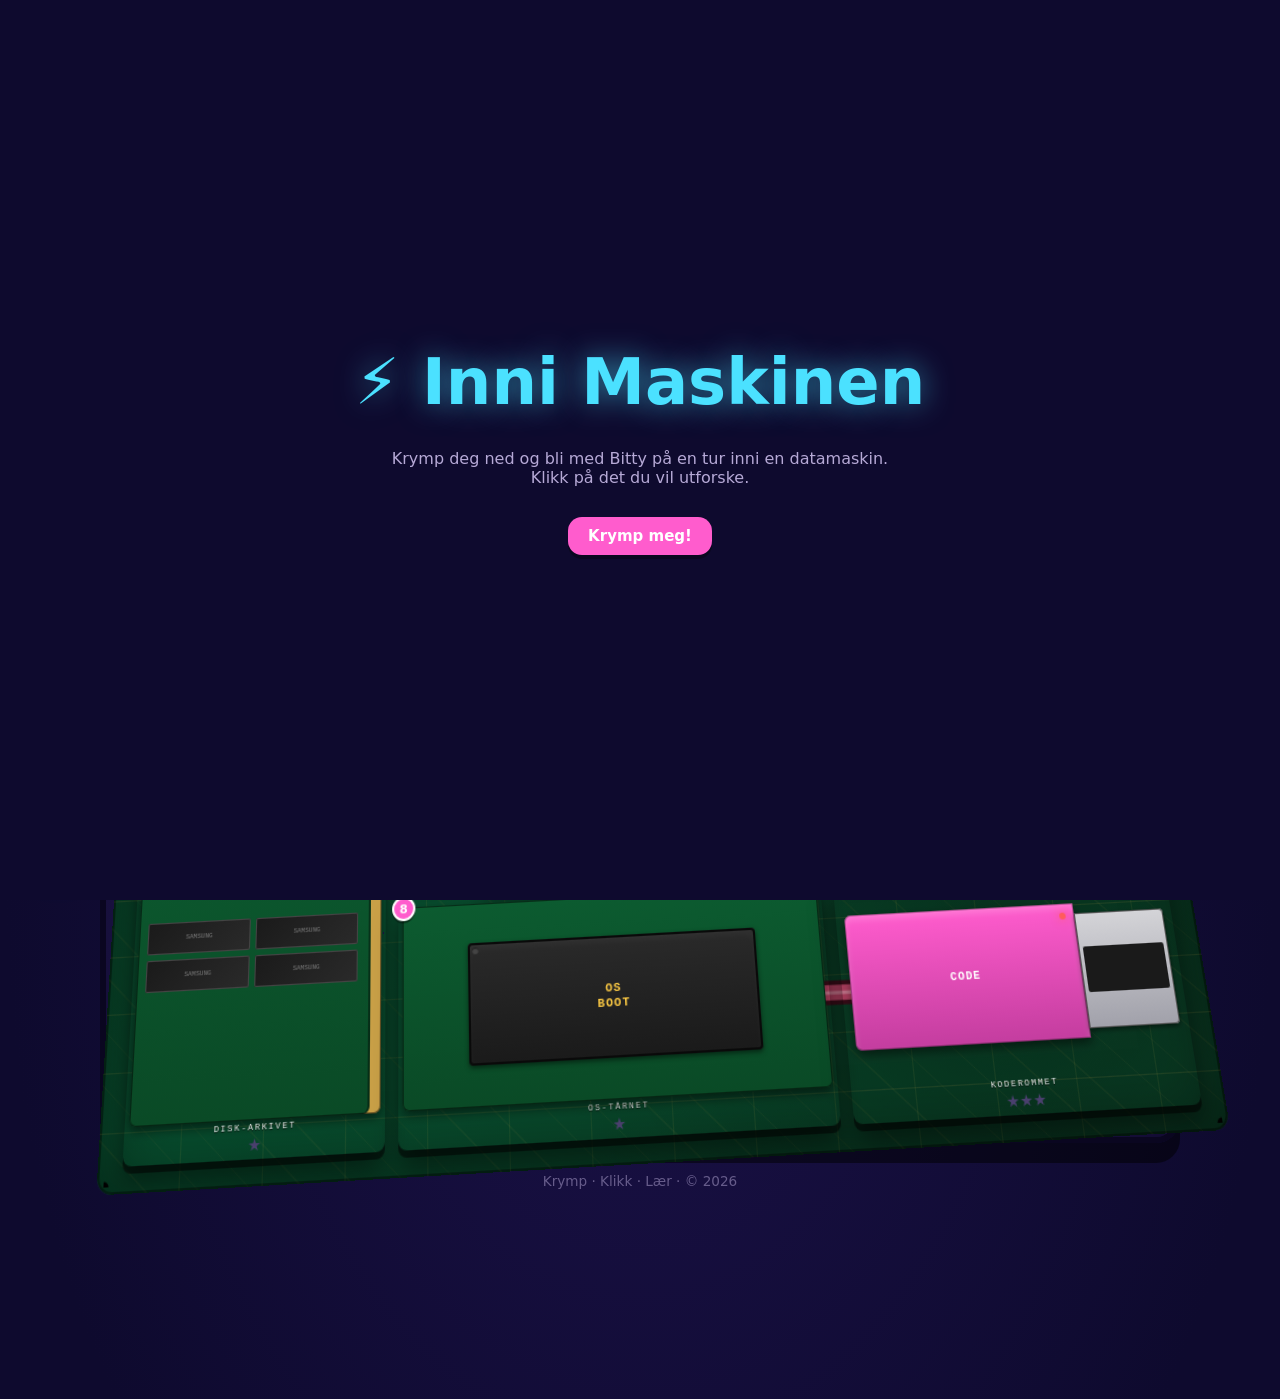
==== commit 627db11a: "3D!" ====
--- a/index.html
+++ b/index.html
@@ -61,8 +61,57 @@
         }
         .component { z-index: 2; }
 
+        /* ============ 3D-tilt på hovedkortet ============ */
+        .computer {
+            perspective: 1400px;
+            perspective-origin: 50% 30%;
+        }
+        .motherboard {
+            transform-style: preserve-3d;
+            transform:
+                rotateX(calc(18deg + var(--tilt-x, 0deg)))
+                rotateZ(calc(-3deg + var(--tilt-z, 0deg)));
+            transition: transform 0.25s ease-out;
+            will-change: transform;
+        }
+        .motherboard::before,
+        .motherboard::after,
+        .wires { transform: translateZ(0.1px); }
+
+        /* Hver komponent løftes opp fra PCB-en med en synlig "side" */
+        .component {
+            transform-style: preserve-3d;
+            transform: translateZ(28px);
+            transition: transform 0.18s ease, filter 0.18s ease;
+        }
+        /* Falsk side-vegg: mørk skygge ned mot PCB */
+        .component::after {
+            content: '';
+            position: absolute;
+            inset: 0;
+            border-radius: 8px;
+            box-shadow:
+                0 6px 0 rgba(0,0,0,0.55),
+                0 14px 22px rgba(0,0,0,0.5);
+            transform: translateZ(-14px);
+            pointer-events: none;
+            z-index: -1;
+        }
+        .component:hover {
+            transform: translateZ(48px) scale(1.03);
+            filter: brightness(1.18) drop-shadow(0 10px 14px rgba(0,0,0,0.5));
+            z-index: 10;
+        }
+
         @media (max-width: 720px) {
             .wires { display: none; }
+            /* Slå av tilt på mobil — flatt og klikkbart */
+            .motherboard { transform: none; }
+            .component { transform: none; }
+            .component::after { display: none; }
+        }
+        @media (prefers-reduced-motion: reduce) {
+            .motherboard { transition: none; }
         }
 
         .startup-overlay {
@@ -357,6 +406,40 @@
             }
         }
         welcome();
+
+        // ============ Musefølgende 3D-tilt på hovedkortet ============
+        (function () {
+            if (window.matchMedia('(max-width: 720px)').matches) return;
+            if (window.matchMedia('(prefers-reduced-motion: reduce)').matches) return;
+            const board = document.querySelector('.motherboard');
+            const stage = document.querySelector('.hub-stage');
+            if (!board || !stage) return;
+
+            const MAX_X = 7;
+            const MAX_Z = 9;
+            let raf = 0;
+
+            function onMove(e) {
+                if (raf) return;
+                raf = requestAnimationFrame(() => {
+                    raf = 0;
+                    const r = stage.getBoundingClientRect();
+                    const cx = e.clientX - r.left - r.width / 2;
+                    const cy = e.clientY - r.top - r.height / 2;
+                    const nx = Math.max(-1, Math.min(1, cx / (r.width / 2)));
+                    const ny = Math.max(-1, Math.min(1, cy / (r.height / 2)));
+                    board.style.setProperty('--tilt-x', (-ny * MAX_X) + 'deg');
+                    board.style.setProperty('--tilt-z', (nx * MAX_Z) + 'deg');
+                });
+            }
+            function onLeave() {
+                board.style.setProperty('--tilt-x', '0deg');
+                board.style.setProperty('--tilt-z', '0deg');
+            }
+
+            window.addEventListener('mousemove', onMove, { passive: true });
+            stage.addEventListener('mouseleave', onLeave);
+        })();
     </script>
 </body>
 </html>
--- a/style.css
+++ b/style.css
@@ -1539,7 +1539,7 @@
 
 /* HDD-platter — sett rett ovenfra (top-down) */
 .platter-stack {
-    flex: 1;
+    flex: 0 0 auto;
     border-radius: 50%;
     margin: 14px auto;
     width: 220px;
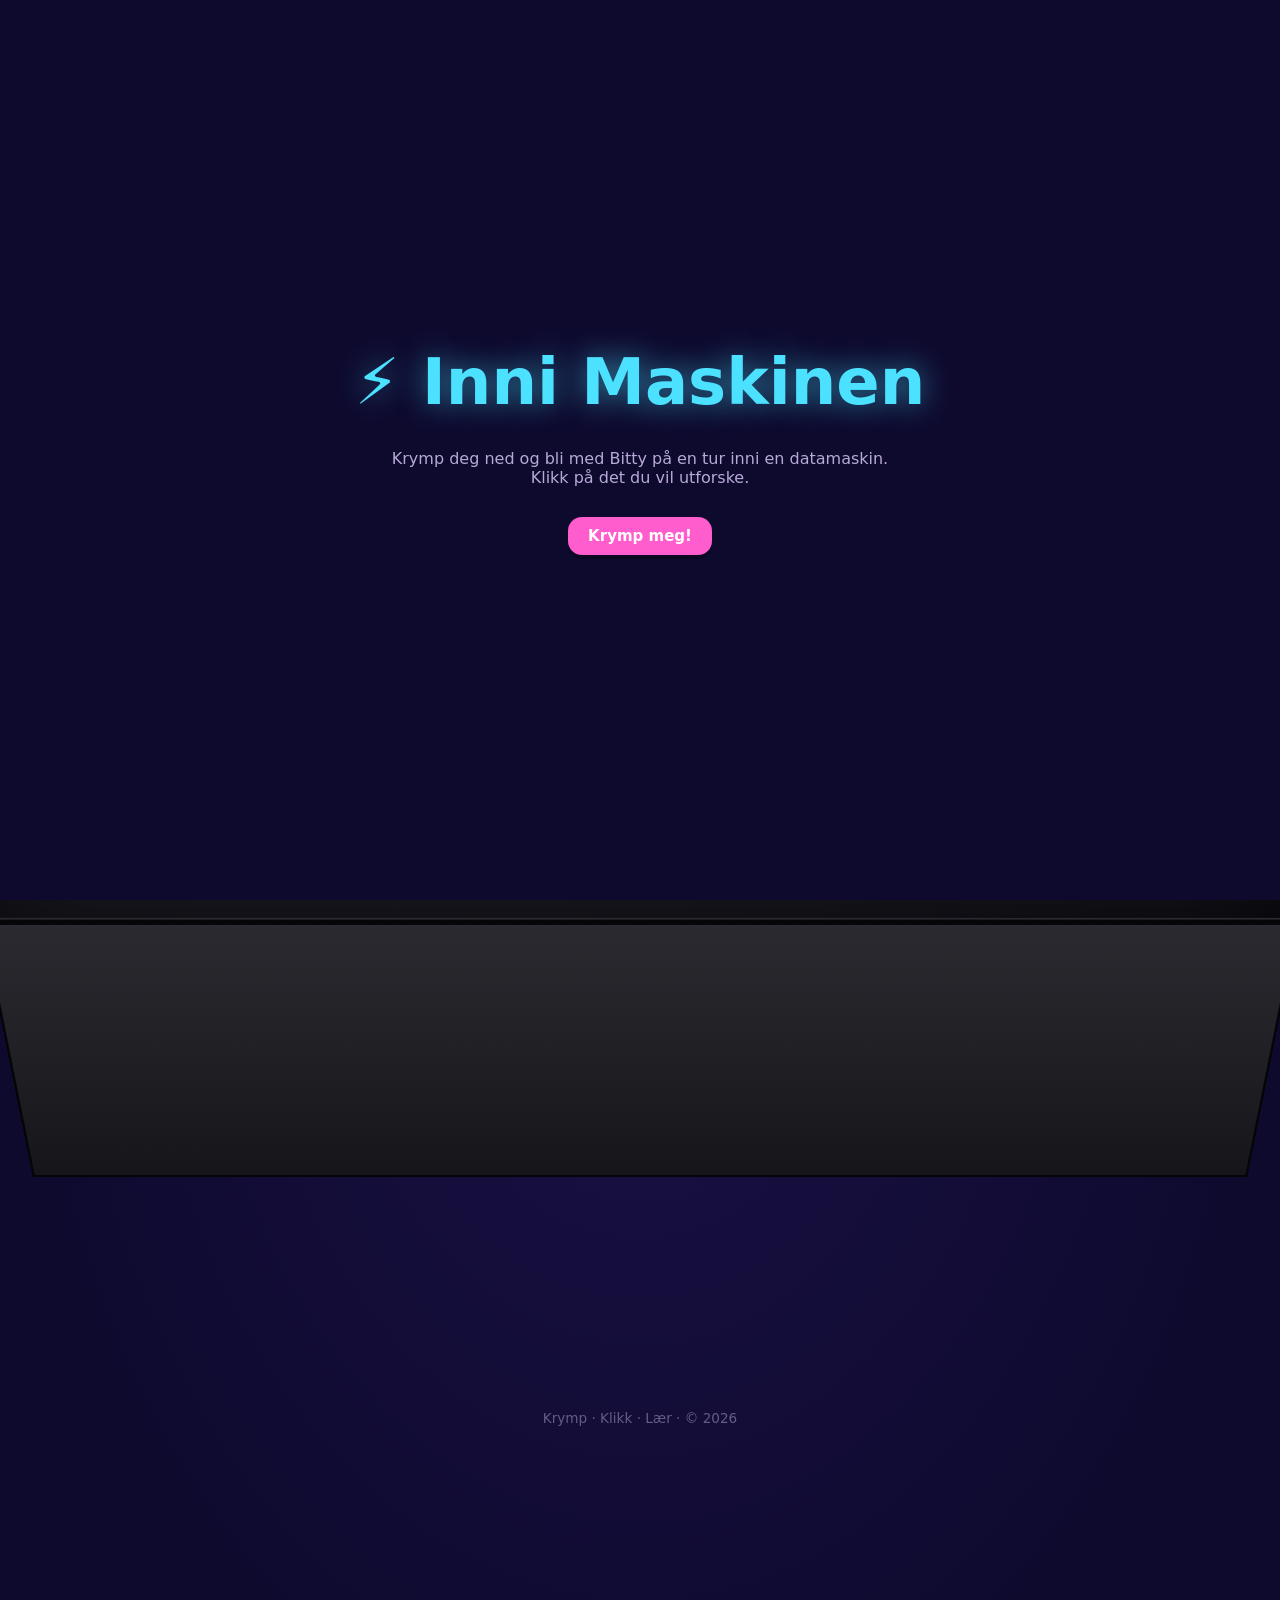
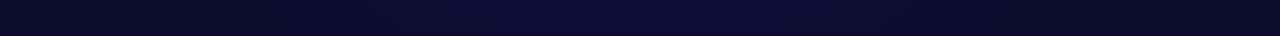
==== commit cde4ce96: "3d 3" ====
--- a/index.html
+++ b/index.html
@@ -4,6 +4,7 @@
     <meta charset="UTF-8">
     <meta name="viewport" content="width=device-width, initial-scale=1.0">
     <title>Inni Maskinen</title>
+    <link rel="icon" href="favicon.svg" type="image/svg+xml">
     <link rel="stylesheet" href="style.css">
     <style>
         /* Plassering av komponentene på hovedkortet (12 kol × 8 rad) */
@@ -61,57 +62,302 @@
         }
         .component { z-index: 2; }
 
-        /* ============ 3D-tilt på hovedkortet ============ */
+        /* ============ 3D-skap: bordmaskin som åpnes ============ */
         .computer {
-            perspective: 1400px;
-            perspective-origin: 50% 30%;
-        }
-        .motherboard {
+            background: none !important;
+            border: none !important;
+            box-shadow: none !important;
+            padding: 80px 20px 80px !important;
+            border-radius: 0 !important;
+            perspective: 2400px;
+            perspective-origin: 50% 32%;
+            display: flex;
+            align-items: center;
+            justify-content: center;
+            min-height: 1100px;
+            cursor: grab;
+            user-select: none;
+        }
+        .computer.dragging { cursor: grabbing; }
+
+        .case {
+            --rot-x: 0deg;
+            --rot-z: 0deg;
+            --zoom: 1;
+            --open: 0;
+
+            position: relative;
+            width: 1020px;
+            height: 928px;
             transform-style: preserve-3d;
             transform:
-                rotateX(calc(18deg + var(--tilt-x, 0deg)))
-                rotateZ(calc(-3deg + var(--tilt-z, 0deg)));
-            transition: transform 0.25s ease-out;
+                scale(var(--zoom))
+                rotateX(calc(56deg + var(--rot-x)))
+                rotateZ(var(--rot-z));
+            transition: transform 0.3s ease-out;
             will-change: transform;
         }
-        .motherboard::before,
-        .motherboard::after,
-        .wires { transform: translateZ(0.1px); }
-
-        /* Hver komponent løftes opp fra PCB-en med en synlig "side" */
+        .case.no-transition { transition: none; }
+
+        .case-face {
+            position: absolute;
+            box-sizing: border-box;
+            transform-style: preserve-3d;
+        }
+
+        /* Bunnen: her sitter hovedkortet */
+        .face-floor {
+            inset: 0;
+            background: linear-gradient(180deg, #1f1656 0%, #150d3a 100%);
+            box-shadow: inset 0 0 80px rgba(0,0,0,0.55);
+            border-radius: 6px;
+        }
+        .face-floor > .motherboard {
+            position: absolute;
+            inset: 0;
+            margin: 0;
+            transform-style: preserve-3d;
+        }
+
+        /* Topp-lokk: åpnes på bak-hengsel */
+        .face-lid {
+            inset: 0;
+            transform-origin: 50% 0%;
+            transform:
+                translateZ(280px)
+                rotateX(calc(var(--open) * 118deg));
+            transition: transform 0.75s cubic-bezier(0.55, 0, 0.2, 1);
+            background:
+                radial-gradient(ellipse at 30% 30%, #3a3a44 0%, #1a1a22 60%, #0e0e14 100%);
+            border: 4px solid #050507;
+            border-radius: 6px;
+            box-shadow:
+                inset 0 0 0 2px #2a2a32,
+                inset 0 0 80px rgba(0,0,0,0.5);
+        }
+        .lid-brand {
+            position: absolute;
+            top: 36px;
+            left: 50%;
+            transform: translateX(-50%);
+            font-family: monospace;
+            font-size: 1.4em;
+            letter-spacing: 8px;
+            color: rgba(255,255,255,0.55);
+            text-shadow: 0 0 14px rgba(75,225,255,0.35);
+            backface-visibility: hidden;
+        }
+        .lid-vents {
+            position: absolute;
+            top: 90px;
+            left: 50%;
+            transform: translateX(-50%);
+            width: 460px;
+            height: 18px;
+            background:
+                repeating-linear-gradient(90deg,
+                    transparent 0 6px,
+                    rgba(0,0,0,0.7) 6px 9px);
+            border-radius: 4px;
+            backface-visibility: hidden;
+        }
+        .lid-power {
+            position: absolute;
+            top: 38px;
+            right: 80px;
+            width: 20px;
+            height: 20px;
+            border-radius: 50%;
+            background: radial-gradient(circle, #4be1ff 0%, #2a8aa8 60%, #0a3a48 100%);
+            box-shadow: 0 0 12px rgba(75,225,255,0.7);
+            backface-visibility: hidden;
+            animation: power-pulse 2.4s ease-in-out infinite;
+        }
+        @keyframes power-pulse {
+            0%, 100% { box-shadow: 0 0 8px rgba(75,225,255,0.5); }
+            50%      { box-shadow: 0 0 18px rgba(75,225,255,0.9); }
+        }
+        .lid-inside {
+            position: absolute;
+            inset: 14px;
+            border-radius: 3px;
+            background:
+                repeating-linear-gradient(45deg,
+                    rgba(255,255,255,0.025) 0 6px,
+                    transparent 6px 18px),
+                linear-gradient(180deg, #1a1a22 0%, #0a0a10 100%);
+            transform: rotateY(180deg);
+            backface-visibility: hidden;
+            display: flex;
+            align-items: center;
+            justify-content: center;
+            color: rgba(255,255,255,0.25);
+            font-family: monospace;
+            font-size: 0.85em;
+            letter-spacing: 4px;
+        }
+
+        /* Veggene */
+        .face-back {
+            left: 0; top: 0;
+            width: 1020px;
+            height: 280px;
+            transform-origin: 50% 0%;
+            transform: rotateX(90deg);
+            background: linear-gradient(180deg, #2a2a30 0%, #15151a 100%);
+            border: 2px solid #050507;
+        }
+        .face-front {
+            left: 0; bottom: 0;
+            width: 1020px;
+            height: 280px;
+            transform-origin: 50% 100%;
+            transform: rotateX(-90deg);
+            background: linear-gradient(180deg, #2a2a30 0%, #15151a 100%);
+            border: 2px solid #050507;
+            display: flex;
+            align-items: center;
+            gap: 28px;
+            padding: 0 60px;
+            color: rgba(255,255,255,0.6);
+            font-family: monospace;
+        }
+        .face-front .badge {
+            font-size: 0.85em;
+            letter-spacing: 4px;
+        }
+        .face-front .drive-bay {
+            flex: 0 0 auto;
+            width: 140px;
+            height: 24px;
+            background: linear-gradient(180deg, #0a0a10 0%, #1a1a22 100%);
+            border: 1px solid #050507;
+            border-radius: 3px;
+            box-shadow: inset 0 0 6px rgba(0,0,0,0.7);
+        }
+        .face-front .led {
+            width: 8px;
+            height: 8px;
+            border-radius: 50%;
+            background: #6cff8c;
+            box-shadow: 0 0 6px rgba(108,255,140,0.8);
+        }
+        .face-side-l {
+            left: 0; top: 0;
+            width: 280px;
+            height: 928px;
+            transform-origin: 0% 50%;
+            transform: rotateY(-90deg);
+            background: linear-gradient(90deg, #15151a 0%, #25252a 100%);
+            border: 2px solid #050507;
+        }
+        .face-side-r {
+            right: 0; top: 0;
+            width: 280px;
+            height: 928px;
+            transform-origin: 100% 50%;
+            transform: rotateY(90deg);
+            background: linear-gradient(90deg, #25252a 0%, #15151a 100%);
+            border: 2px solid #050507;
+        }
+
+        /* Komponenter løftes opp fra PCB-en */
         .component {
             transform-style: preserve-3d;
-            transform: translateZ(28px);
+            transform: translateZ(34px);
             transition: transform 0.18s ease, filter 0.18s ease;
         }
-        /* Falsk side-vegg: mørk skygge ned mot PCB */
         .component::after {
             content: '';
             position: absolute;
             inset: 0;
             border-radius: 8px;
             box-shadow:
-                0 6px 0 rgba(0,0,0,0.55),
-                0 14px 22px rgba(0,0,0,0.5);
-            transform: translateZ(-14px);
+                0 6px 0 rgba(0,0,0,0.5),
+                0 16px 24px rgba(0,0,0,0.45);
+            transform: translateZ(-17px);
             pointer-events: none;
             z-index: -1;
         }
         .component:hover {
-            transform: translateZ(48px) scale(1.03);
-            filter: brightness(1.18) drop-shadow(0 10px 14px rgba(0,0,0,0.5));
+            transform: translateZ(56px) scale(1.04);
+            filter: brightness(1.18) drop-shadow(0 12px 16px rgba(0,0,0,0.5));
             z-index: 10;
         }
-
+        /* Komponentene skal være uklikkbare før lokket åpnes */
+        .case[data-open="false"] .component { pointer-events: none; }
+
+        /* ============ Kontrollpanel ============ */
+        .hub-controls {
+            display: flex;
+            flex-wrap: wrap;
+            justify-content: center;
+            align-items: center;
+            gap: 10px 22px;
+            margin: 0 auto 14px;
+            padding: 10px 16px;
+            background: rgba(26, 17, 71, 0.55);
+            border: 1px solid rgba(75,225,255,0.22);
+            border-radius: 10px;
+            backdrop-filter: blur(4px);
+            max-width: 900px;
+        }
+        .hub-controls label {
+            display: flex;
+            align-items: center;
+            gap: 8px;
+            font-family: monospace;
+            font-size: 0.75em;
+            color: var(--ink-soft);
+            text-transform: uppercase;
+            letter-spacing: 1.5px;
+        }
+        .hub-controls input[type=range] {
+            width: 120px;
+            accent-color: var(--neon-cyan);
+        }
+        .hub-controls .btn {
+            padding: 6px 14px;
+            font-size: 0.82em;
+        }
+        .hub-hint {
+            text-align: center;
+            font-family: monospace;
+            font-size: 0.72em;
+            color: var(--ink-soft);
+            opacity: 0.7;
+            margin-bottom: 10px;
+            letter-spacing: 1px;
+        }
+
+        @media (max-width: 1100px) {
+            .case { transform: scale(calc(var(--zoom) * 0.82)) rotateX(calc(56deg + var(--rot-x))) rotateZ(var(--rot-z)); }
+        }
+        @media (max-width: 880px) {
+            .case { transform: scale(calc(var(--zoom) * 0.6)) rotateX(calc(56deg + var(--rot-x))) rotateZ(var(--rot-z)); }
+            .computer { min-height: 800px; padding: 40px 10px !important; }
+        }
         @media (max-width: 720px) {
             .wires { display: none; }
-            /* Slå av tilt på mobil — flatt og klikkbart */
-            .motherboard { transform: none; }
+            .computer { perspective: none; min-height: auto; padding: 0 !important; cursor: default; }
+            .case {
+                width: 100%;
+                height: auto;
+                transform: none !important;
+                transform-style: flat;
+            }
+            .face-back, .face-front, .face-side-l, .face-side-r, .face-lid { display: none; }
+            .face-floor { position: relative; }
+            .face-floor > .motherboard { position: relative; }
+            .case[data-open="false"] .component { pointer-events: auto; }
             .component { transform: none; }
             .component::after { display: none; }
+            .hub-controls, .hub-hint { display: none; }
         }
         @media (prefers-reduced-motion: reduce) {
-            .motherboard { transition: none; }
+            .case { transition: none; }
+            .face-lid { transition: none; }
+            .lid-power { animation: none; }
         }
 
         .startup-overlay {
@@ -169,7 +415,35 @@
                 <div class="hub-progress" id="hub-progress"></div>
             </div>
 
+            <div class="hub-controls">
+                <button id="open-toggle" class="btn pink" type="button">Åpne sidepanelet</button>
+                <label>Rotasjon
+                    <input id="ctrl-roty" type="range" min="-45" max="45" value="0" step="1">
+                </label>
+                <label>Vinkel
+                    <input id="ctrl-rotx" type="range" min="-25" max="25" value="0" step="1">
+                </label>
+                <label>Zoom
+                    <input id="ctrl-zoom" type="range" min="60" max="120" value="100" step="2">
+                </label>
+                <button id="reset-view" class="btn outline" type="button">Tilbakestill</button>
+            </div>
+            <div class="hub-hint">Dra på maskinen for å rotere · bruk sliderne for presisjon</div>
+
             <div class="computer">
+                <div class="case" data-open="false">
+
+                    <div class="case-face face-back"></div>
+                    <div class="case-face face-side-l"></div>
+                    <div class="case-face face-side-r"></div>
+                    <div class="case-face face-front">
+                        <div class="badge">INNI MASKINEN</div>
+                        <div class="drive-bay"></div>
+                        <div class="drive-bay"></div>
+                        <div class="led"></div>
+                    </div>
+
+                    <div class="case-face face-floor">
                 <div class="motherboard">
 
                     <svg class="wires" viewBox="0 0 100 100" preserveAspectRatio="none" aria-hidden="true">
@@ -352,6 +626,16 @@
                     </a>
 
                 </div>
+                    </div><!-- /.face-floor -->
+
+                    <div class="case-face face-lid">
+                        <div class="lid-brand">INNI MASKINEN</div>
+                        <div class="lid-vents"></div>
+                        <div class="lid-power"></div>
+                        <div class="lid-inside">← åpent sidepanel ·  kabelkanaler  ·  isolasjonsskum →</div>
+                    </div>
+
+                </div><!-- /.case -->
             </div>
 
             <footer class="tiny">Krymp · Klikk · Lær · © 2026</footer>
@@ -407,38 +691,102 @@
         }
         welcome();
 
-        // ============ Musefølgende 3D-tilt på hovedkortet ============
+        // ============ 3D-case-kontroller ============
         (function () {
-            if (window.matchMedia('(max-width: 720px)').matches) return;
-            if (window.matchMedia('(prefers-reduced-motion: reduce)').matches) return;
-            const board = document.querySelector('.motherboard');
-            const stage = document.querySelector('.hub-stage');
-            if (!board || !stage) return;
-
-            const MAX_X = 7;
-            const MAX_Z = 9;
-            let raf = 0;
-
-            function onMove(e) {
-                if (raf) return;
-                raf = requestAnimationFrame(() => {
-                    raf = 0;
-                    const r = stage.getBoundingClientRect();
-                    const cx = e.clientX - r.left - r.width / 2;
-                    const cy = e.clientY - r.top - r.height / 2;
-                    const nx = Math.max(-1, Math.min(1, cx / (r.width / 2)));
-                    const ny = Math.max(-1, Math.min(1, cy / (r.height / 2)));
-                    board.style.setProperty('--tilt-x', (-ny * MAX_X) + 'deg');
-                    board.style.setProperty('--tilt-z', (nx * MAX_Z) + 'deg');
+            const computer  = document.querySelector('.computer');
+            const caseEl    = document.querySelector('.case');
+            const btnOpen   = document.getElementById('open-toggle');
+            const btnReset  = document.getElementById('reset-view');
+            const sliderY   = document.getElementById('ctrl-roty');
+            const sliderX   = document.getElementById('ctrl-rotx');
+            const sliderZ   = document.getElementById('ctrl-zoom');
+            if (!caseEl || !computer) return;
+
+            const state = { rotY: 0, rotX: 0, zoom: 1, open: false };
+            const isMobile = window.matchMedia('(max-width: 720px)').matches;
+
+            function apply() {
+                caseEl.style.setProperty('--rot-z', state.rotY + 'deg');
+                caseEl.style.setProperty('--rot-x', state.rotX + 'deg');
+                caseEl.style.setProperty('--zoom', state.zoom);
+                caseEl.style.setProperty('--open', state.open ? 1 : 0);
+                caseEl.dataset.open = state.open ? 'true' : 'false';
+                btnOpen.textContent = state.open ? 'Lukk sidepanelet' : 'Åpne sidepanelet';
+            }
+
+            function setOpen(open) {
+                state.open = open;
+                if (open) sessionStorage.setItem('im_case_open', '1');
+                else sessionStorage.removeItem('im_case_open');
+                apply();
+            }
+
+            // Åpne automatisk hvis brukeren allerede har åpnet denne økten
+            if (sessionStorage.getItem('im_case_open')) state.open = true;
+            apply();
+
+            // ---- Knapper ----
+            btnOpen.addEventListener('click', () => setOpen(!state.open));
+            btnReset.addEventListener('click', () => {
+                state.rotY = 0; state.rotX = 0; state.zoom = 1;
+                sliderY.value = 0; sliderX.value = 0; sliderZ.value = 100;
+                apply();
+            });
+
+            // ---- Slidere ----
+            sliderY.addEventListener('input', e => { state.rotY = +e.target.value; apply(); });
+            sliderX.addEventListener('input', e => { state.rotX = +e.target.value; apply(); });
+            sliderZ.addEventListener('input', e => { state.zoom = e.target.value / 100; apply(); });
+
+            // ---- Drag-to-rotate ----
+            if (!isMobile) {
+                let dragging = false, startX = 0, startY = 0, baseRotY = 0, baseRotX = 0;
+                const DRAG_SENS = 0.3; // deg per piksel
+
+                computer.addEventListener('pointerdown', e => {
+                    // Ikke drag når man trykker på en komponent eller kontroll
+                    if (e.target.closest('.component')) return;
+                    if (e.target.closest('.hub-controls')) return;
+                    dragging = true;
+                    startX = e.clientX; startY = e.clientY;
+                    baseRotY = state.rotY; baseRotX = state.rotX;
+                    computer.classList.add('dragging');
+                    caseEl.classList.add('no-transition');
+                    computer.setPointerCapture(e.pointerId);
                 });
+                computer.addEventListener('pointermove', e => {
+                    if (!dragging) return;
+                    const dx = (e.clientX - startX) * DRAG_SENS;
+                    const dy = (e.clientY - startY) * DRAG_SENS;
+                    state.rotY = Math.max(-45, Math.min(45, baseRotY + dx));
+                    state.rotX = Math.max(-25, Math.min(25, baseRotX - dy));
+                    sliderY.value = Math.round(state.rotY);
+                    sliderX.value = Math.round(state.rotX);
+                    apply();
+                });
+                function endDrag(e) {
+                    if (!dragging) return;
+                    dragging = false;
+                    computer.classList.remove('dragging');
+                    caseEl.classList.remove('no-transition');
+                    try { computer.releasePointerCapture(e.pointerId); } catch (_) {}
+                }
+                computer.addEventListener('pointerup', endDrag);
+                computer.addEventListener('pointercancel', endDrag);
             }
-            function onLeave() {
-                board.style.setProperty('--tilt-x', '0deg');
-                board.style.setProperty('--tilt-z', '0deg');
-            }
-
-            window.addEventListener('mousemove', onMove, { passive: true });
-            stage.addEventListener('mouseleave', onLeave);
+
+            // ---- Tastatur: piltaster justerer ----
+            document.addEventListener('keydown', e => {
+                if (e.target.matches('input, textarea')) return;
+                let handled = true;
+                if (e.key === 'ArrowLeft')  { state.rotY = Math.max(-45, state.rotY - 3); sliderY.value = state.rotY; }
+                else if (e.key === 'ArrowRight') { state.rotY = Math.min( 45, state.rotY + 3); sliderY.value = state.rotY; }
+                else if (e.key === 'ArrowUp')    { state.rotX = Math.max(-25, state.rotX - 3); sliderX.value = state.rotX; }
+                else if (e.key === 'ArrowDown')  { state.rotX = Math.min( 25, state.rotX + 3); sliderX.value = state.rotX; }
+                else if (e.key === ' ' || e.key === 'Enter' && e.target === document.body) { setOpen(!state.open); }
+                else handled = false;
+                if (handled) { e.preventDefault(); apply(); }
+            });
         })();
     </script>
 </body>
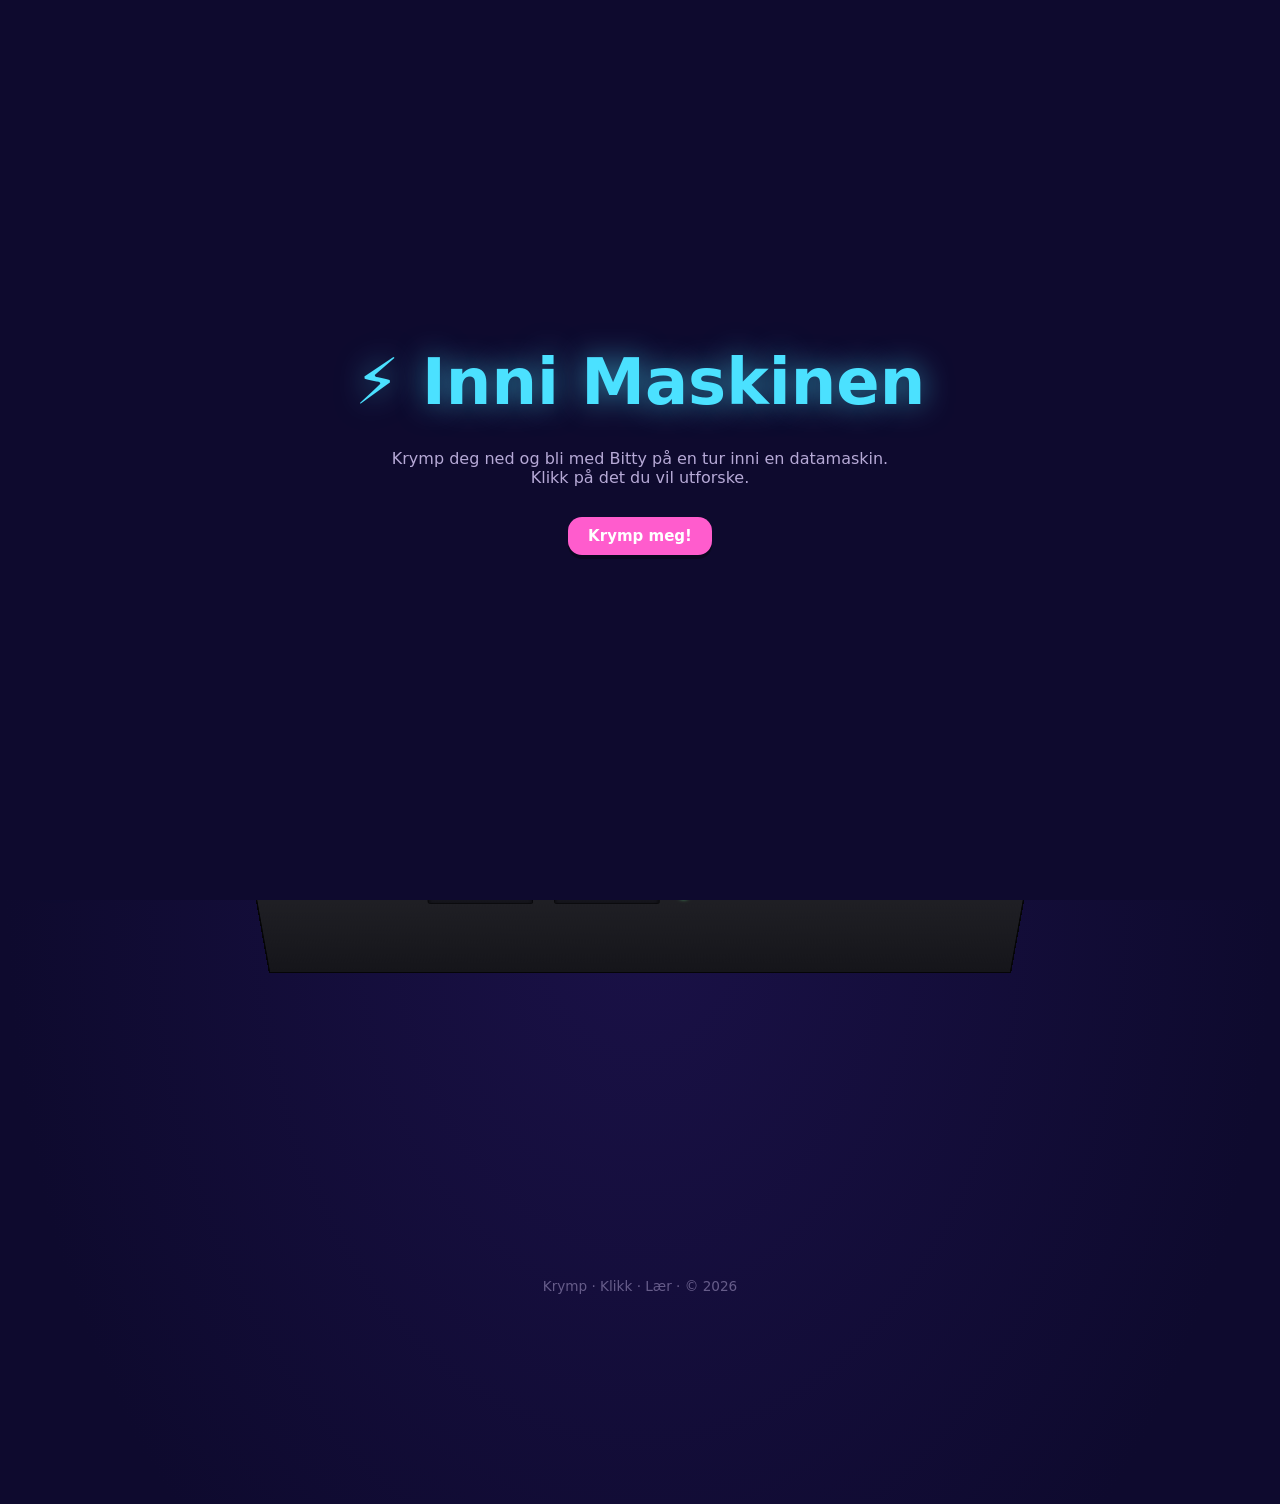
==== commit 2561de22: "full 3d model comps" ====
--- a/index.html
+++ b/index.html
@@ -67,16 +67,17 @@
             background: none !important;
             border: none !important;
             box-shadow: none !important;
-            padding: 80px 20px 80px !important;
+            padding: 20px 20px 20px !important;
             border-radius: 0 !important;
-            perspective: 2400px;
-            perspective-origin: 50% 32%;
+            perspective: 2600px;
+            perspective-origin: 50% 38%;
             display: flex;
             align-items: center;
             justify-content: center;
-            min-height: 1100px;
+            min-height: 78vh;
             cursor: grab;
             user-select: none;
+            overflow: hidden;
         }
         .computer.dragging { cursor: grabbing; }
 
@@ -85,18 +86,22 @@
             --rot-z: 0deg;
             --zoom: 1;
             --open: 0;
+            --fit-scale: 0.62;
 
             position: relative;
             width: 1020px;
             height: 928px;
             transform-style: preserve-3d;
             transform:
-                scale(var(--zoom))
+                scale(calc(var(--fit-scale) * var(--zoom)))
                 rotateX(calc(56deg + var(--rot-x)))
                 rotateZ(var(--rot-z));
             transition: transform 0.3s ease-out;
             will-change: transform;
         }
+        @media (max-height: 820px) { .case { --fit-scale: 0.55; } }
+        @media (max-height: 700px) { .case { --fit-scale: 0.48; } }
+        @media (max-height: 600px) { .case { --fit-scale: 0.42; } }
         .case.no-transition { transition: none; }
 
         .case-face {
@@ -125,7 +130,7 @@
             transform-origin: 50% 0%;
             transform:
                 translateZ(280px)
-                rotateX(calc(var(--open) * 118deg));
+                rotateX(calc(var(--open) * 100deg));
             transition: transform 0.75s cubic-bezier(0.55, 0, 0.2, 1);
             background:
                 radial-gradient(ellipse at 30% 30%, #3a3a44 0%, #1a1a22 60%, #0e0e14 100%);
@@ -261,28 +266,85 @@
             border: 2px solid #050507;
         }
 
-        /* Komponenter løftes opp fra PCB-en */
+        /* ============ 3D-komponenter (chips på PCB-en) ============ */
         .component {
+            --chip-h: 34px;
             transform-style: preserve-3d;
-            transform: translateZ(34px);
+            transform: translateZ(var(--chip-h));
             transition: transform 0.18s ease, filter 0.18s ease;
         }
+        /* Bunnskygge på PCB rett under chip-en */
         .component::after {
             content: '';
             position: absolute;
-            inset: 0;
-            border-radius: 8px;
-            box-shadow:
-                0 6px 0 rgba(0,0,0,0.5),
-                0 16px 24px rgba(0,0,0,0.45);
-            transform: translateZ(-17px);
+            inset: -4px;
+            border-radius: 10px;
+            background: rgba(0,0,0,0.4);
+            filter: blur(6px);
+            transform: translateZ(calc(var(--chip-h) * -1 + 0.5px));
             pointer-events: none;
             z-index: -1;
         }
         .component:hover {
-            transform: translateZ(56px) scale(1.04);
+            transform: translateZ(var(--chip-h)) scale(1.06);
             filter: brightness(1.18) drop-shadow(0 12px 16px rgba(0,0,0,0.5));
             z-index: 10;
+        }
+
+        /* Sideveggene som gir chip-en dybde */
+        .chip-wall {
+            position: absolute;
+            background: linear-gradient(180deg, #3a2f22 0%, #1f1810 60%, #0a0807 100%);
+            border: 1px solid #050403;
+            box-sizing: border-box;
+            pointer-events: none;
+        }
+        .wall-north {
+            top: 0; left: 0; right: 0;
+            height: var(--chip-h);
+            transform-origin: 50% 0%;
+            transform: rotateX(-90deg);
+        }
+        .wall-south {
+            bottom: 0; left: 0; right: 0;
+            height: var(--chip-h);
+            transform-origin: 50% 100%;
+            transform: rotateX(90deg);
+        }
+        .wall-east {
+            top: 0; bottom: 0; right: 0;
+            width: var(--chip-h);
+            transform-origin: 100% 50%;
+            transform: rotateY(-90deg);
+            background: linear-gradient(90deg, #3a2f22 0%, #1f1810 60%, #0a0807 100%);
+        }
+        .wall-west {
+            top: 0; bottom: 0; left: 0;
+            width: var(--chip-h);
+            transform-origin: 0% 50%;
+            transform: rotateY(90deg);
+            background: linear-gradient(90deg, #0a0807 0%, #1f1810 40%, #3a2f22 100%);
+        }
+
+        /* Per-komponent-dybder — gir variasjon i 3D-fasong */
+        .c-ram  { --chip-h: 78px; }   /* RAM-sticks står høyt opp */
+        .c-cpu  { --chip-h: 24px; }   /* CPU-heatspreader er flat */
+        .c-bus  { --chip-h: 10px; }   /* bussen er nesten flat */
+        .c-disk { --chip-h: 42px; }
+        .c-gpu  { --chip-h: 48px; }   /* skjermkort med kjøler */
+        .c-bits { --chip-h: 32px; }
+        .c-net  { --chip-h: 26px; }
+        .c-os   { --chip-h: 28px; }
+        .c-kode { --chip-h: 28px; }
+        .c-komp { --chip-h: 24px; }
+
+        /* RAM-sticks: gylne kontakter på de vertikale veggene */
+        .c-ram .chip-wall {
+            background: linear-gradient(180deg, #1a1410 0%, #0e0a08 40%, #d4a040 92%, #8a6020 100%);
+        }
+        /* GPU-kjølerøyt: rødlig metall */
+        .c-gpu .chip-wall {
+            background: linear-gradient(180deg, #4a2222 0%, #1a1010 60%, #0a0707 100%);
         }
         /* Komponentene skal være uklikkbare før lokket åpnes */
         .case[data-open="false"] .component { pointer-events: none; }
@@ -330,13 +392,8 @@
             letter-spacing: 1px;
         }
 
-        @media (max-width: 1100px) {
-            .case { transform: scale(calc(var(--zoom) * 0.82)) rotateX(calc(56deg + var(--rot-x))) rotateZ(var(--rot-z)); }
-        }
-        @media (max-width: 880px) {
-            .case { transform: scale(calc(var(--zoom) * 0.6)) rotateX(calc(56deg + var(--rot-x))) rotateZ(var(--rot-z)); }
-            .computer { min-height: 800px; padding: 40px 10px !important; }
-        }
+        @media (max-width: 1100px) { .case { --fit-scale: 0.55; } }
+        @media (max-width: 880px)  { .case { --fit-scale: 0.45; } }
         @media (max-width: 720px) {
             .wires { display: none; }
             .computer { perspective: none; min-height: auto; padding: 0 !important; cursor: default; }
@@ -661,6 +718,15 @@
         // Tegn stjerner pr. komponent + total
         document.querySelectorAll('.stars[data-room]').forEach(el => {
             el.innerHTML = Progress.renderStars(el.dataset.room);
+        });
+
+        // Bygg 3D-chip rundt hver komponent (4 sidevegger)
+        document.querySelectorAll('.computer .component').forEach(c => {
+            ['north', 'south', 'east', 'west'].forEach(dir => {
+                const w = document.createElement('div');
+                w.className = 'chip-wall wall-' + dir;
+                c.appendChild(w);
+            });
         });
         const total = Progress.total();
         document.getElementById('hub-progress').innerHTML =
